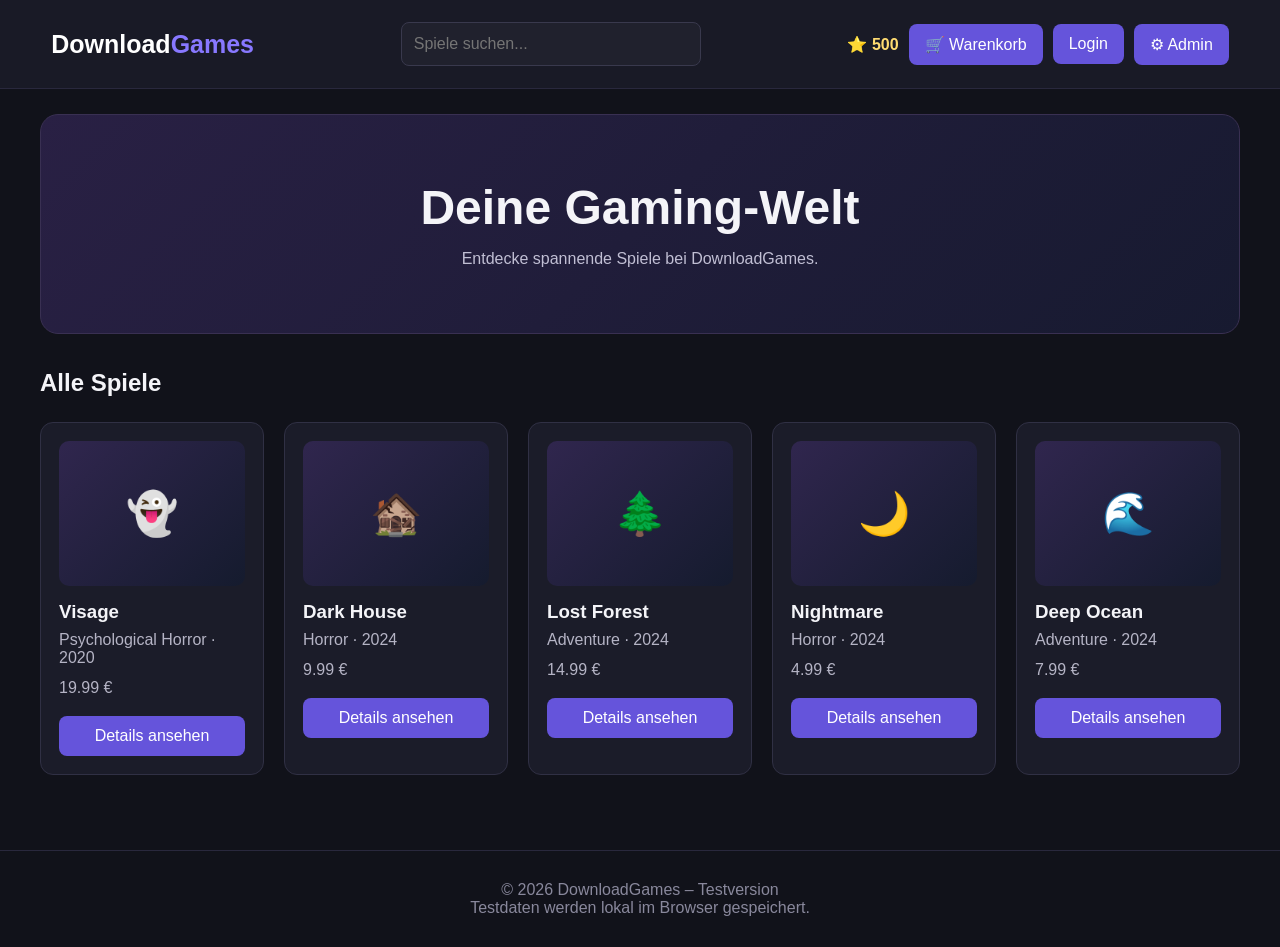
==== index.html @ 3735d97e "Add files via upload" ====
<!DOCTYPE html>
<html lang="de">
<head>
  <meta charset="UTF-8">
  <meta name="viewport" content="width=device-width, initial-scale=1.0">
  <title>DownloadGames</title>
  <link rel="stylesheet" href="style.css">
</head>
<body>

<header class="header">
  <a class="logo" href="#">Download<span>Games</span></a>

  <input id="searchInput" type="search" placeholder="Spiele suchen...">

  <div class="header-actions">
    <span class="points">⭐ <b id="points">0</b></span>
    <button onclick="toggleCart()">🛒 Warenkorb</button>
    <button id="loginButton" onclick="showAuthWindow()">Login</button>
    <button onclick="showAdminLogin()">⚙ Admin</button>
  </div>
</header>

<main>
  <section class="hero">
    <h1>Deine Gaming-Welt</h1>
    <p>Entdecke spannende Spiele bei DownloadGames.</p>
  </section>

  <section id="cartSection" class="panel hidden">
    <h2>Dein Warenkorb</h2>
    <div id="cartItems"></div>
    <p>Gesamt: <b id="cartTotal">0,00 €</b></p>
    <button onclick="clearCart()">Warenkorb leeren</button>
    <button onclick="toggleCart()">Schließen</button>
  </section>

  <h2 class="section-title">Alle Spiele</h2>
  <section id="gameGrid" class="game-grid"></section>
</main>

<div id="gameModal" class="modal hidden">
  <div class="modal-content">
    <button class="close" onclick="closeGame()">✕</button>

    <h2 id="detailTitle"></h2>
    <p id="detailDescription"></p>
    <p id="detailInfo"></p>
    <p id="detailPrice"></p>

    <div class="button-row">
      <button id="buyButton">Mit Punkten kaufen</button>
      <button id="cartButton">In den Warenkorb</button>
      <button id="downloadButton" class="hidden">Download</button>
    </div>

    <hr>

    <h3>Produktschlüssel einlösen</h3>
    <input id="redeemInput" placeholder="Produktschlüssel eingeben">
    <button onclick="redeemKey()">Einlösen</button>
    <p id="redeemMessage"></p>

    <hr>

    <h3>Kommentare</h3>
    <div id="comments"></div>
    <input id="commentInput" placeholder="Dein Kommentar">
    <button onclick="addComment()">Kommentieren</button>
  </div>
</div>

<div id="authModal" class="modal hidden">
  <div class="modal-content">
    <button class="close" onclick="hideAuthWindow()">✕</button>

    <h2>Anmelden / Registrieren</h2>

    <input id="authUsername" placeholder="Benutzername">
    <input id="authPassword" type="password" placeholder="Passwort">

    <button onclick="login()">Anmelden</button>
    <button onclick="register()">Registrieren</button>

    <p id="authMessage"></p>
  </div>
</div>

<div id="adminLoginModal" class="modal hidden">
  <div class="modal-content">
    <button class="close" onclick="closeAdminLogin()">✕</button>

    <h2>Admin-Anmeldung</h2>

    <input id="adminId" placeholder="Admin-ID">
    <input id="adminPassword" type="password" placeholder="Admin-Passwort">

    <button onclick="adminLogin()">Admin anmelden</button>
    <p id="adminLoginMessage"></p>
  </div>
</div>

<div id="adminDashboard" class="modal hidden">
  <div class="modal-content admin-content">
    <button class="close" onclick="adminLogout()">✕</button>

    <h2>⚙ Admin-Dashboard</h2>

    <h3>Spiel auswählen</h3>
    <select id="adminGameSelect"></select>

    <div class="button-row">
      <button onclick="generateKey()">Neuen Schlüssel erstellen</button>
      <button onclick="grantFreeGame()">Spiel kostenlos freischalten</button>
    </div>

    <div id="newKeyArea"></div>

    <hr>

    <h3>Produktschlüssel verwalten</h3>
    <div id="adminKeyList"></div>

    <hr>

    <h3>Spieleverwaltung</h3>
    <div id="adminGameList"></div>
  </div>
</div>

<footer>
  <p>© 2026 DownloadGames – Testversion</p>
  <p>Testdaten werden lokal im Browser gespeichert.</p>
</footer>

<script src="games.js" defer></script>
<script src="downloads.js" defer></script>
<script src="script.js" defer></script>
</body>
</html>
---- style.css ----
* {
  box-sizing: border-box;
  margin: 0;
  padding: 0;
}

body {
  background: #11121a;
  color: #f4f4f8;
  font-family: Arial, sans-serif;
}

button, input, select {
  font: inherit;
}

button {
  background: #6554db;
  color: white;
  border: none;
  padding: 11px 16px;
  border-radius: 8px;
  cursor: pointer;
  transition: 0.2s;
}

button:hover {
  background: #8878ff;
  transform: translateY(-1px);
}

input, select {
  background: #20212d;
  color: white;
  border: 1px solid #39394d;
  padding: 12px;
  border-radius: 8px;
  width: 100%;
  margin: 7px 0;
}

.header {
  min-height: 75px;
  padding: 15px 4%;
  background: #191a26;
  display: flex;
  align-items: center;
  justify-content: space-between;
  gap: 20px;
  flex-wrap: wrap;
  border-bottom: 1px solid #29283d;
}

.logo {
  color: white;
  text-decoration: none;
  font-size: 25px;
  font-weight: bold;
}

.logo span {
  color: #8878ff;
}

.header > input {
  max-width: 300px;
}

.header-actions,
.button-row {
  display: flex;
  align-items: center;
  gap: 10px;
  flex-wrap: wrap;
}

.points {
  color: #ffdc71;
  white-space: nowrap;
}

main {
  max-width: 1250px;
  margin: auto;
  padding: 25px;
}

.hero {
  padding: 65px 25px;
  text-align: center;
  background: linear-gradient(135deg, #292044, #171a30);
  border: 1px solid #393052;
  border-radius: 18px;
  margin-bottom: 35px;
}

.hero h1 {
  font-size: clamp(30px, 5vw, 48px);
  margin-bottom: 15px;
}

.hero p {
  color: #c1bfd4;
}

.section-title {
  margin: 25px 0;
}

.game-grid {
  display: grid;
  grid-template-columns: repeat(auto-fit, minmax(220px, 1fr));
  gap: 20px;
}

.game-card,
.panel {
  background: #1b1c29;
  border: 1px solid #303044;
  border-radius: 13px;
  padding: 18px;
}

.game-card {
  transition: 0.2s;
}

.game-card:hover {
  transform: translateY(-5px);
  border-color: #8878ff;
}

.game-cover {
  height: 145px;
  background: linear-gradient(135deg, #30264e, #151b2e);
  display: flex;
  align-items: center;
  justify-content: center;
  font-size: 42px;
  border-radius: 10px;
  margin-bottom: 15px;
}

.game-card h3 {
  margin-bottom: 8px;
}

.game-card p {
  color: #b5b4c5;
  margin-bottom: 12px;
}

.game-card button {
  width: 100%;
  margin-top: 7px;
}

.modal {
  position: fixed;
  inset: 0;
  z-index: 10;
  background: #000b;
  display: flex;
  justify-content: center;
  align-items: center;
  padding: 15px;
}

.modal-content {
  background: #191a27;
  border: 1px solid #45405f;
  border-radius: 14px;
  padding: 25px;
  width: 100%;
  max-width: 550px;
  max-height: 90vh;
  overflow-y: auto;
  position: relative;
}

.admin-content {
  max-width: 750px;
}

.modal-content h2,
.modal-content h3 {
  margin: 12px 0;
}

.modal-content p {
  margin: 10px 0;
  color: #d0cede;
}

.modal-content hr {
  border: 0;
  border-top: 1px solid #39394d;
  margin: 20px 0;
}

.close {
  float: right;
  padding: 7px 11px;
  background: #343447;
}

.hidden {
  display: none !important;
}

#adminKeyList > div,
#adminGameList > div,
#cartItems > div {
  background: #222331;
  border: 1px solid #39394d;
  padding: 12px;
  border-radius: 8px;
  margin: 8px 0;
  overflow-wrap: anywhere;
}

#adminKeyList button {
  margin-top: 8px;
}

.key-text {
  color: #a99cff;
  font-family: monospace;
  overflow-wrap: anywhere;
}

footer {
  text-align: center;
  padding: 30px;
  color: #89889c;
  border-top: 1px solid #29283d;
  margin-top: 50px;
}

@media (max-width: 700px) {
  .header {
    align-items: stretch;
  }

  .header > input {
    max-width: none;
  }

  .header-actions {
    justify-content: center;
  }

  .header-actions button {
    flex: 1;
  }

  main {
    padding: 15px;
  }

  .modal-content {
    padding: 18px;
  }
}
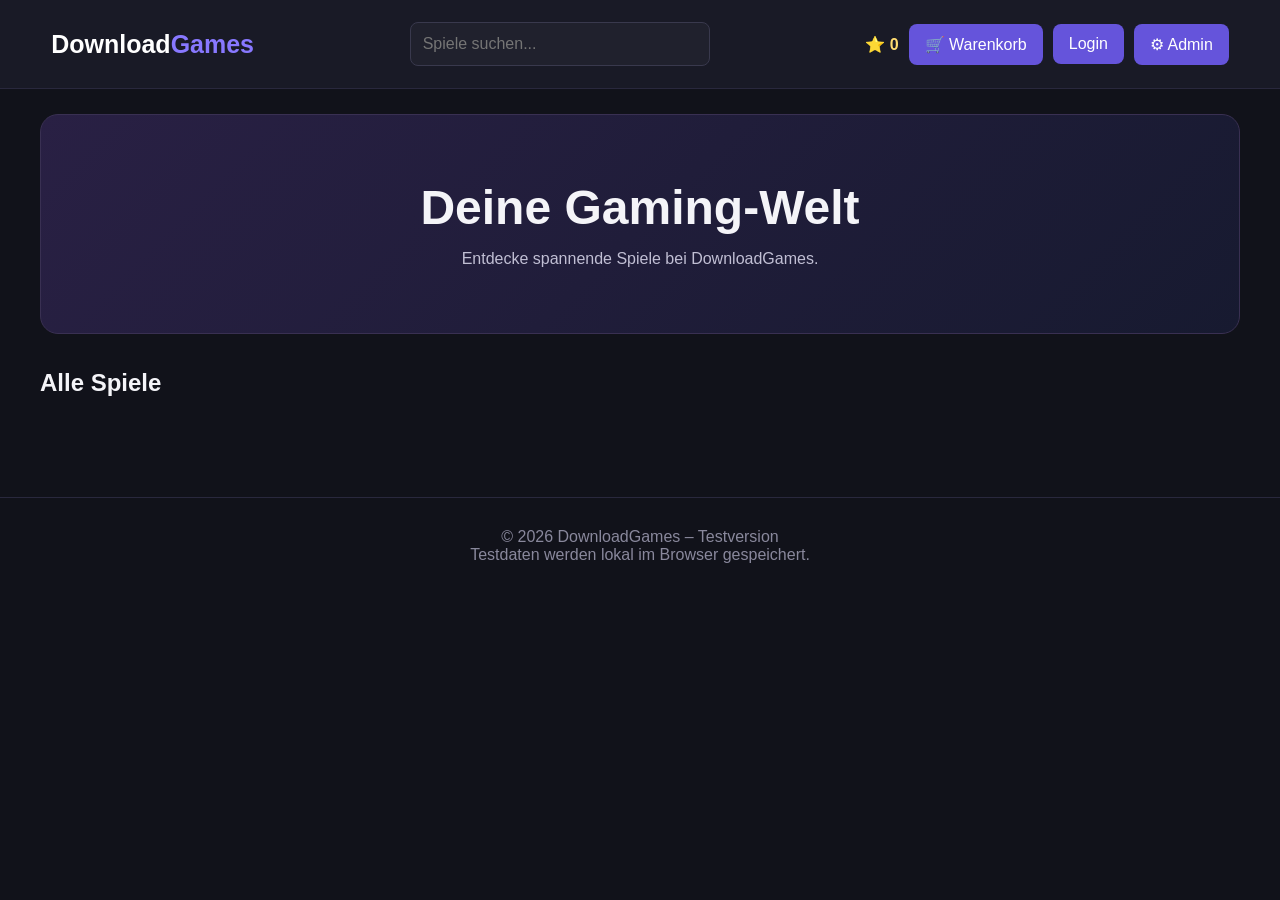
==== commit 3c495d56: "Add files via upload" ====
--- a/index.html
+++ b/index.html
@@ -134,7 +134,7 @@
   <p>Testdaten werden lokal im Browser gespeichert.</p>
 </footer>
 
-<script src="games.js" defer></script>
+<script src="Actiongames/games.js" defer></script>
 <script src="downloads.js" defer></script>
 <script src="script.js" defer></script>
 </body>
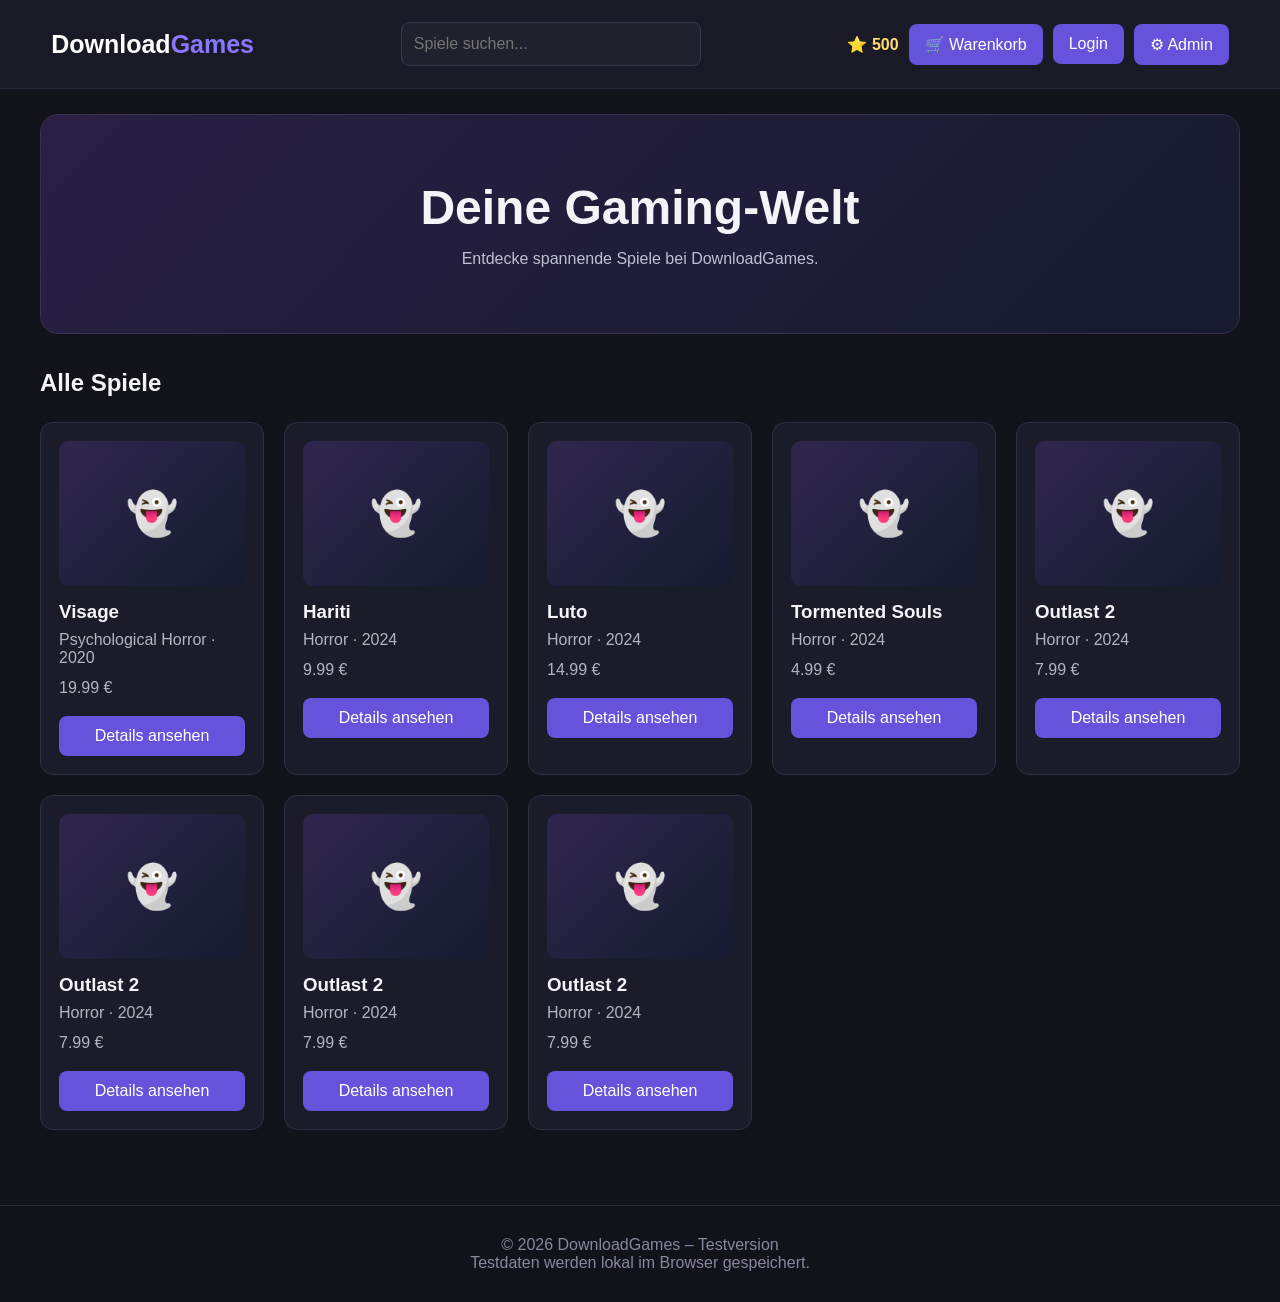
==== commit 4fc3641c: "Add files via upload" ====
--- a/index.html
+++ b/index.html
@@ -134,7 +134,7 @@
   <p>Testdaten werden lokal im Browser gespeichert.</p>
 </footer>
 
-<script src="Actiongames/games.js" defer></script>
+<script src="games.js" defer></script>
 <script src="downloads.js" defer></script>
 <script src="script.js" defer></script>
 </body>
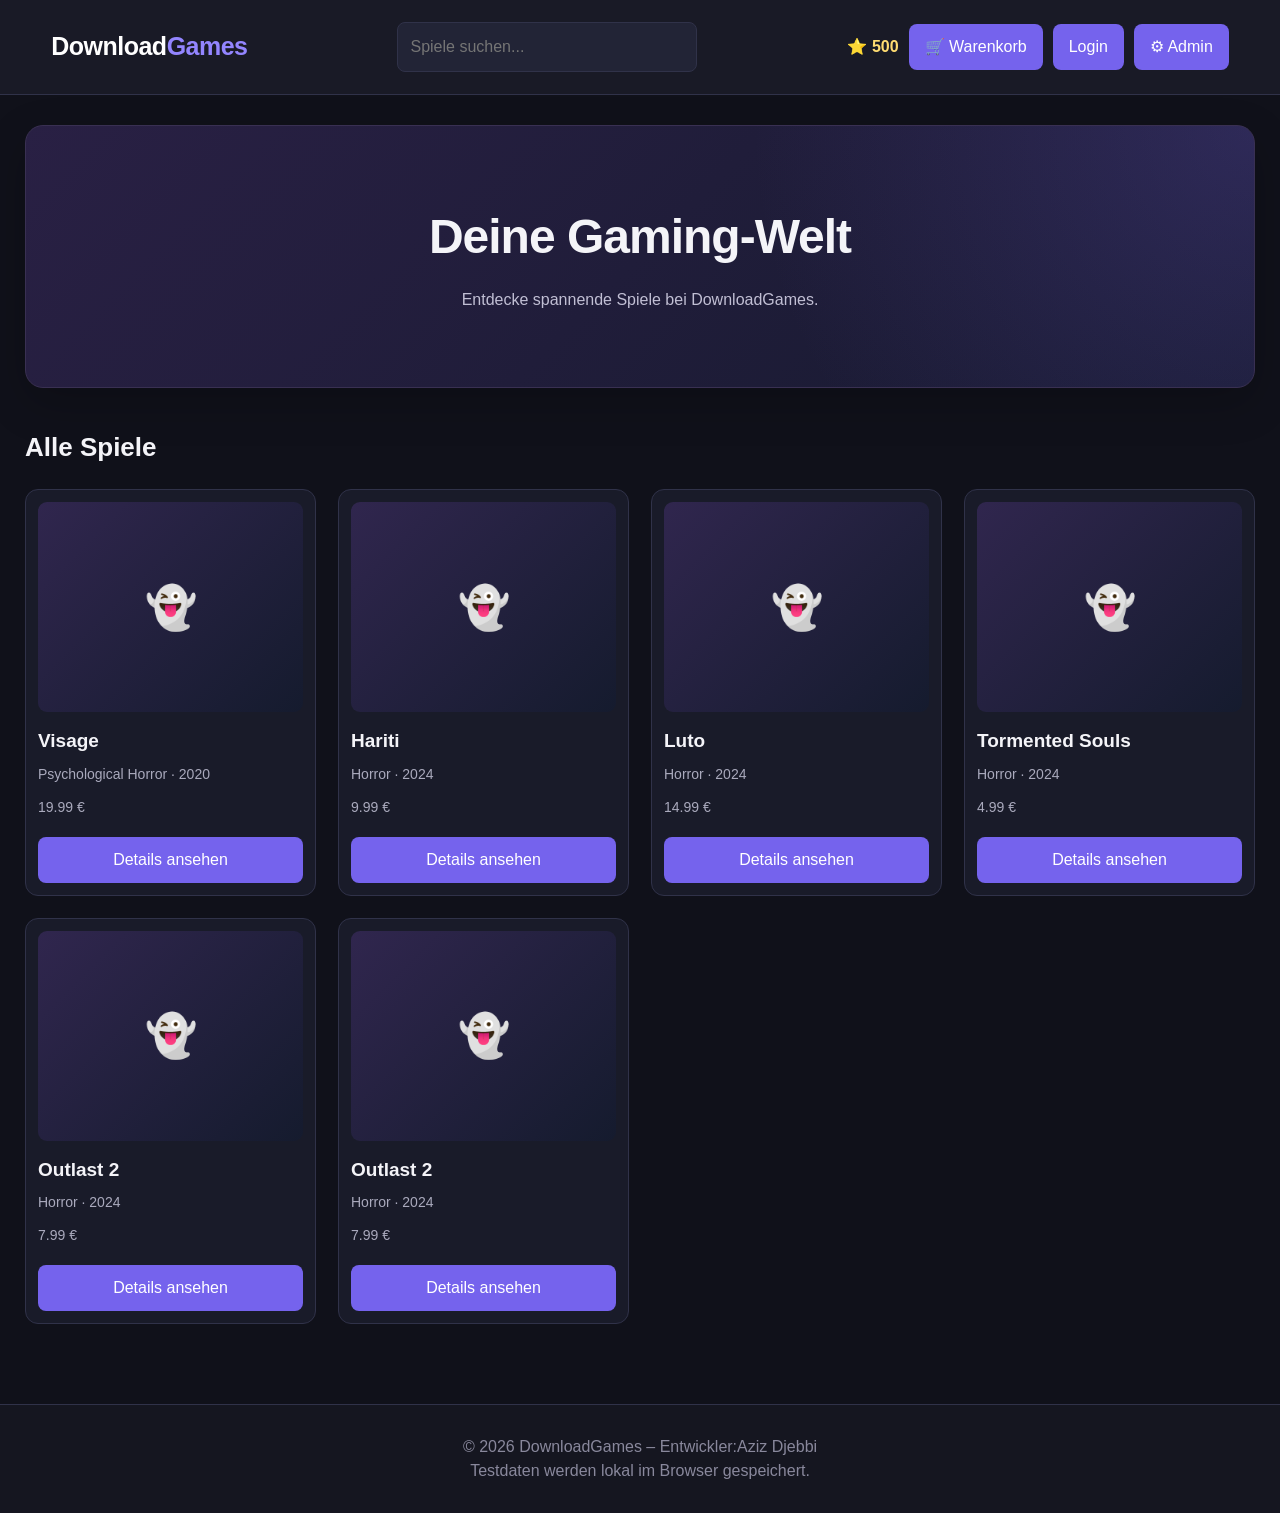
==== commit d2d640ac: "Add files via upload" ====
--- a/index.html
+++ b/index.html
@@ -130,7 +130,7 @@
 </div>
 
 <footer>
-  <p>© 2026 DownloadGames – Testversion</p>
+  <p>© 2026 DownloadGames – Entwickler:Aziz Djebbi</p>
   <p>Testdaten werden lokal im Browser gespeichert.</p>
 </footer>
 
--- a/style.css
+++ b/style.css
@@ -1,265 +1,488 @@
+
+/* =====================================
+   DOWNLOADGAMES – MAIN DESIGN
+===================================== */
 
 * {
-  box-sizing: border-box;
-  margin: 0;
-  padding: 0;
+    box-sizing: border-box;
+    margin: 0;
+    padding: 0;
+}
+
+:root {
+    --background: #10111a;
+    --surface: #191b29;
+    --surface-light: #222436;
+    --border: #303249;
+    --primary: #7563ed;
+    --primary-hover: #9385ff;
+    --text: #f4f4f8;
+    --muted: #aaaabd;
+    --gold: #ffdc71;
 }
 
 body {
-  background: #11121a;
-  color: #f4f4f8;
-  font-family: Arial, sans-serif;
-}
-
-button, input, select {
-  font: inherit;
+    background: var(--background);
+    color: var(--text);
+    font-family: Arial, sans-serif;
+    min-height: 100vh;
+    line-height: 1.5;
+}
+
+button,
+input,
+select,
+textarea {
+    font: inherit;
 }
 
 button {
-  background: #6554db;
-  color: white;
-  border: none;
-  padding: 11px 16px;
-  border-radius: 8px;
-  cursor: pointer;
-  transition: 0.2s;
+    background: var(--primary);
+    color: white;
+    border: none;
+    padding: 11px 16px;
+    border-radius: 8px;
+    cursor: pointer;
+    transition: background 0.2s, transform 0.2s;
 }
 
 button:hover {
-  background: #8878ff;
-  transform: translateY(-1px);
-}
-
-input, select {
-  background: #20212d;
-  color: white;
-  border: 1px solid #39394d;
-  padding: 12px;
-  border-radius: 8px;
-  width: 100%;
-  margin: 7px 0;
-}
+    background: var(--primary-hover);
+    transform: translateY(-2px);
+}
+
+button:active {
+    transform: scale(0.98);
+}
+
+input,
+select,
+textarea {
+    background: var(--surface-light);
+    color: white;
+    border: 1px solid var(--border);
+    padding: 12px;
+    border-radius: 8px;
+    width: 100%;
+    margin: 7px 0;
+    outline: none;
+}
+
+input:focus,
+select:focus,
+textarea:focus {
+    border-color: var(--primary);
+    box-shadow: 0 0 0 2px #7563ed33;
+}
+
+textarea {
+    resize: vertical;
+    min-height: 90px;
+}
+
+/* =====================================
+   HEADER
+===================================== */
 
 .header {
-  min-height: 75px;
-  padding: 15px 4%;
-  background: #191a26;
-  display: flex;
-  align-items: center;
-  justify-content: space-between;
-  gap: 20px;
-  flex-wrap: wrap;
-  border-bottom: 1px solid #29283d;
+    min-height: 75px;
+    padding: 15px 4%;
+    background: #191a26;
+    display: flex;
+    align-items: center;
+    justify-content: space-between;
+    gap: 20px;
+    flex-wrap: wrap;
+    border-bottom: 1px solid var(--border);
+    position: sticky;
+    top: 0;
+    z-index: 5;
+    backdrop-filter: blur(12px);
 }
 
 .logo {
-  color: white;
-  text-decoration: none;
-  font-size: 25px;
-  font-weight: bold;
+    color: white;
+    text-decoration: none;
+    font-size: 25px;
+    font-weight: bold;
+    letter-spacing: -0.5px;
 }
 
 .logo span {
-  color: #8878ff;
+    color: var(--primary-hover);
 }
 
 .header > input {
-  max-width: 300px;
+    max-width: 300px;
 }
 
 .header-actions,
 .button-row {
-  display: flex;
-  align-items: center;
-  gap: 10px;
-  flex-wrap: wrap;
+    display: flex;
+    align-items: center;
+    gap: 10px;
+    flex-wrap: wrap;
 }
 
 .points {
-  color: #ffdc71;
-  white-space: nowrap;
-}
+    color: var(--gold);
+    white-space: nowrap;
+    font-weight: bold;
+}
+
+/* =====================================
+   MAIN CONTENT
+===================================== */
 
 main {
-  max-width: 1250px;
-  margin: auto;
-  padding: 25px;
+    max-width: 1350px;
+    margin: auto;
+    padding: 30px 25px;
 }
 
 .hero {
-  padding: 65px 25px;
-  text-align: center;
-  background: linear-gradient(135deg, #292044, #171a30);
-  border: 1px solid #393052;
-  border-radius: 18px;
-  margin-bottom: 35px;
+    padding: 75px 25px;
+    text-align: center;
+    background:
+        radial-gradient(circle at top right, #6652bd44, transparent 40%),
+        linear-gradient(135deg, #292044, #171a30);
+    border: 1px solid #393052;
+    border-radius: 18px;
+    margin-bottom: 40px;
+    box-shadow: 0 15px 45px #0003;
 }
 
 .hero h1 {
-  font-size: clamp(30px, 5vw, 48px);
-  margin-bottom: 15px;
+    font-size: clamp(30px, 5vw, 48px);
+    margin-bottom: 15px;
+    letter-spacing: -1px;
 }
 
 .hero p {
-  color: #c1bfd4;
+    color: #c1bfd4;
+    max-width: 650px;
+    margin: auto;
 }
 
 .section-title {
-  margin: 25px 0;
-}
+    margin: 30px 0 22px;
+    font-size: 26px;
+}
+
+/* =====================================
+   GAME GRID
+===================================== */
 
 .game-grid {
-  display: grid;
-  grid-template-columns: repeat(auto-fit, minmax(220px, 1fr));
-  gap: 20px;
+    display: grid;
+    grid-template-columns: repeat(auto-fit, minmax(230px, 1fr));
+    gap: 22px;
+    align-items: stretch;
 }
 
 .game-card,
 .panel {
-  background: #1b1c29;
-  border: 1px solid #303044;
-  border-radius: 13px;
-  padding: 18px;
+    background: var(--surface);
+    border: 1px solid var(--border);
+    border-radius: 13px;
 }
 
 .game-card {
-  transition: 0.2s;
+    padding: 12px;
+    overflow: hidden;
+    transition: transform 0.25s, border-color 0.25s, box-shadow 0.25s;
 }
 
 .game-card:hover {
-  transform: translateY(-5px);
-  border-color: #8878ff;
-}
+    transform: translateY(-6px);
+    border-color: var(--primary-hover);
+    box-shadow: 0 12px 30px #0005;
+}
+
+/* =====================================
+   GAME COVER IMAGES
+===================================== */
 
 .game-cover {
-  height: 145px;
-  background: linear-gradient(135deg, #30264e, #151b2e);
-  display: flex;
-  align-items: center;
-  justify-content: center;
-  font-size: 42px;
-  border-radius: 10px;
-  margin-bottom: 15px;
-}
+    width: 100%;
+    height: 210px;
+    overflow: hidden;
+    display: flex;
+    align-items: center;
+    justify-content: center;
+    background: linear-gradient(135deg, #30264e, #151b2e);
+    font-size: 42px;
+    border-radius: 9px;
+    margin-bottom: 15px;
+}
+
+.game-cover img {
+    width: 100%;
+    height: 100%;
+    object-fit: cover;
+    display: block;
+    transition: transform 0.4s ease;
+}
+
+.game-card:hover .game-cover img {
+    transform: scale(1.06);
+}
+
+/* =====================================
+   GAME CARD CONTENT
+===================================== */
 
 .game-card h3 {
-  margin-bottom: 8px;
+    margin: 5px 0 8px;
+    font-size: 19px;
 }
 
 .game-card p {
-  color: #b5b4c5;
-  margin-bottom: 12px;
+    color: var(--muted);
+    margin-bottom: 12px;
+    font-size: 14px;
 }
 
 .game-card button {
-  width: 100%;
-  margin-top: 7px;
-}
+    width: 100%;
+    margin-top: 7px;
+}
+
+/* =====================================
+   PANELS
+===================================== */
+
+.panel {
+    padding: 20px;
+    margin: 20px 0;
+}
+
+.panel h2,
+.panel h3 {
+    margin-bottom: 12px;
+}
+
+/* =====================================
+   MODALS
+===================================== */
 
 .modal {
-  position: fixed;
-  inset: 0;
-  z-index: 10;
-  background: #000b;
-  display: flex;
-  justify-content: center;
-  align-items: center;
-  padding: 15px;
+    position: fixed;
+    inset: 0;
+    z-index: 10;
+    background: #000c;
+    display: flex;
+    justify-content: center;
+    align-items: center;
+    padding: 15px;
+    backdrop-filter: blur(5px);
 }
 
 .modal-content {
-  background: #191a27;
-  border: 1px solid #45405f;
-  border-radius: 14px;
-  padding: 25px;
-  width: 100%;
-  max-width: 550px;
-  max-height: 90vh;
-  overflow-y: auto;
-  position: relative;
+    background: #191a27;
+    border: 1px solid #45405f;
+    border-radius: 16px;
+    padding: 25px;
+    width: 100%;
+    max-width: 550px;
+    max-height: 90vh;
+    overflow-y: auto;
+    position: relative;
+    box-shadow: 0 20px 70px #0008;
+    animation: modalOpen 0.2s ease;
+}
+
+@keyframes modalOpen {
+    from {
+        opacity: 0;
+        transform: translateY(15px);
+    }
+
+    to {
+        opacity: 1;
+        transform: translateY(0);
+    }
 }
 
 .admin-content {
-  max-width: 750px;
+    max-width: 750px;
 }
 
 .modal-content h2,
 .modal-content h3 {
-  margin: 12px 0;
+    margin: 12px 0;
 }
 
 .modal-content p {
-  margin: 10px 0;
-  color: #d0cede;
+    margin: 10px 0;
+    color: #d0cede;
 }
 
 .modal-content hr {
-  border: 0;
-  border-top: 1px solid #39394d;
-  margin: 20px 0;
+    border: 0;
+    border-top: 1px solid var(--border);
+    margin: 20px 0;
 }
 
 .close {
-  float: right;
-  padding: 7px 11px;
-  background: #343447;
-}
+    float: right;
+    padding: 7px 11px;
+    background: #343447;
+}
+
+.close:hover {
+    background: #55556e;
+}
+
+/* =====================================
+   HIDDEN ELEMENTS
+===================================== */
 
 .hidden {
-  display: none !important;
-}
+    display: none !important;
+}
+
+/* =====================================
+   CART AND ADMIN LISTS
+===================================== */
 
 #adminKeyList > div,
 #adminGameList > div,
 #cartItems > div {
-  background: #222331;
-  border: 1px solid #39394d;
-  padding: 12px;
-  border-radius: 8px;
-  margin: 8px 0;
-  overflow-wrap: anywhere;
+    background: var(--surface-light);
+    border: 1px solid #39394d;
+    padding: 13px;
+    border-radius: 9px;
+    margin: 9px 0;
+    overflow-wrap: anywhere;
+    transition: border-color 0.2s;
+}
+
+#adminKeyList > div:hover,
+#adminGameList > div:hover,
+#cartItems > div:hover {
+    border-color: var(--primary);
 }
 
 #adminKeyList button {
-  margin-top: 8px;
+    margin-top: 8px;
 }
 
 .key-text {
-  color: #a99cff;
-  font-family: monospace;
-  overflow-wrap: anywhere;
-}
+    color: #a99cff;
+    font-family: monospace;
+    overflow-wrap: anywhere;
+}
+
+/* =====================================
+   COMMENTS
+===================================== */
+
+#comments {
+    margin: 15px 0;
+}
+
+#comments p {
+    background: var(--surface-light);
+    padding: 12px;
+    border-radius: 8px;
+    border-left: 3px solid var(--primary);
+    margin: 8px 0;
+    overflow-wrap: anywhere;
+}
+
+/* =====================================
+   FOOTER
+===================================== */
 
 footer {
-  text-align: center;
-  padding: 30px;
-  color: #89889c;
-  border-top: 1px solid #29283d;
-  margin-top: 50px;
-}
+    text-align: center;
+    padding: 30px;
+    color: #89889c;
+    border-top: 1px solid var(--border);
+    margin-top: 50px;
+    background: #151620;
+}
+
+/* =====================================
+   SCROLLBAR
+===================================== */
+
+::-webkit-scrollbar {
+    width: 9px;
+}
+
+::-webkit-scrollbar-track {
+    background: var(--background);
+}
+
+::-webkit-scrollbar-thumb {
+    background: #44445c;
+    border-radius: 10px;
+}
+
+::-webkit-scrollbar-thumb:hover {
+    background: var(--primary);
+}
+
+/* =====================================
+   RESPONSIVE DESIGN
+===================================== */
 
 @media (max-width: 700px) {
-  .header {
-    align-items: stretch;
-  }
-
-  .header > input {
-    max-width: none;
-  }
-
-  .header-actions {
-    justify-content: center;
-  }
-
-  .header-actions button {
-    flex: 1;
-  }
-
-  main {
-    padding: 15px;
-  }
-
-  .modal-content {
-    padding: 18px;
-  }
-}
+    .header {
+        align-items: stretch;
+        position: relative;
+    }
+
+    .header > input {
+        max-width: none;
+    }
+
+    .header-actions {
+        justify-content: center;
+    }
+
+    .header-actions button {
+        flex: 1;
+    }
+
+    main {
+        padding: 15px;
+    }
+
+    .hero {
+        padding: 45px 18px;
+    }
+
+    .game-grid {
+        grid-template-columns: repeat(auto-fit, minmax(150px, 1fr));
+        gap: 12px;
+    }
+
+    .game-cover {
+        height: 160px;
+    }
+
+    .game-card {
+        padding: 9px;
+    }
+
+    .game-card h3 {
+        font-size: 16px;
+    }
+
+    .modal-content {
+        padding: 18px;
+    }
+}
+
+@media (max-width: 380px) {
+    .game-grid {
+        grid-template-columns: 1fr;
+    }
+
+    .game-cover {
+        height: 200px;
+    }
+}
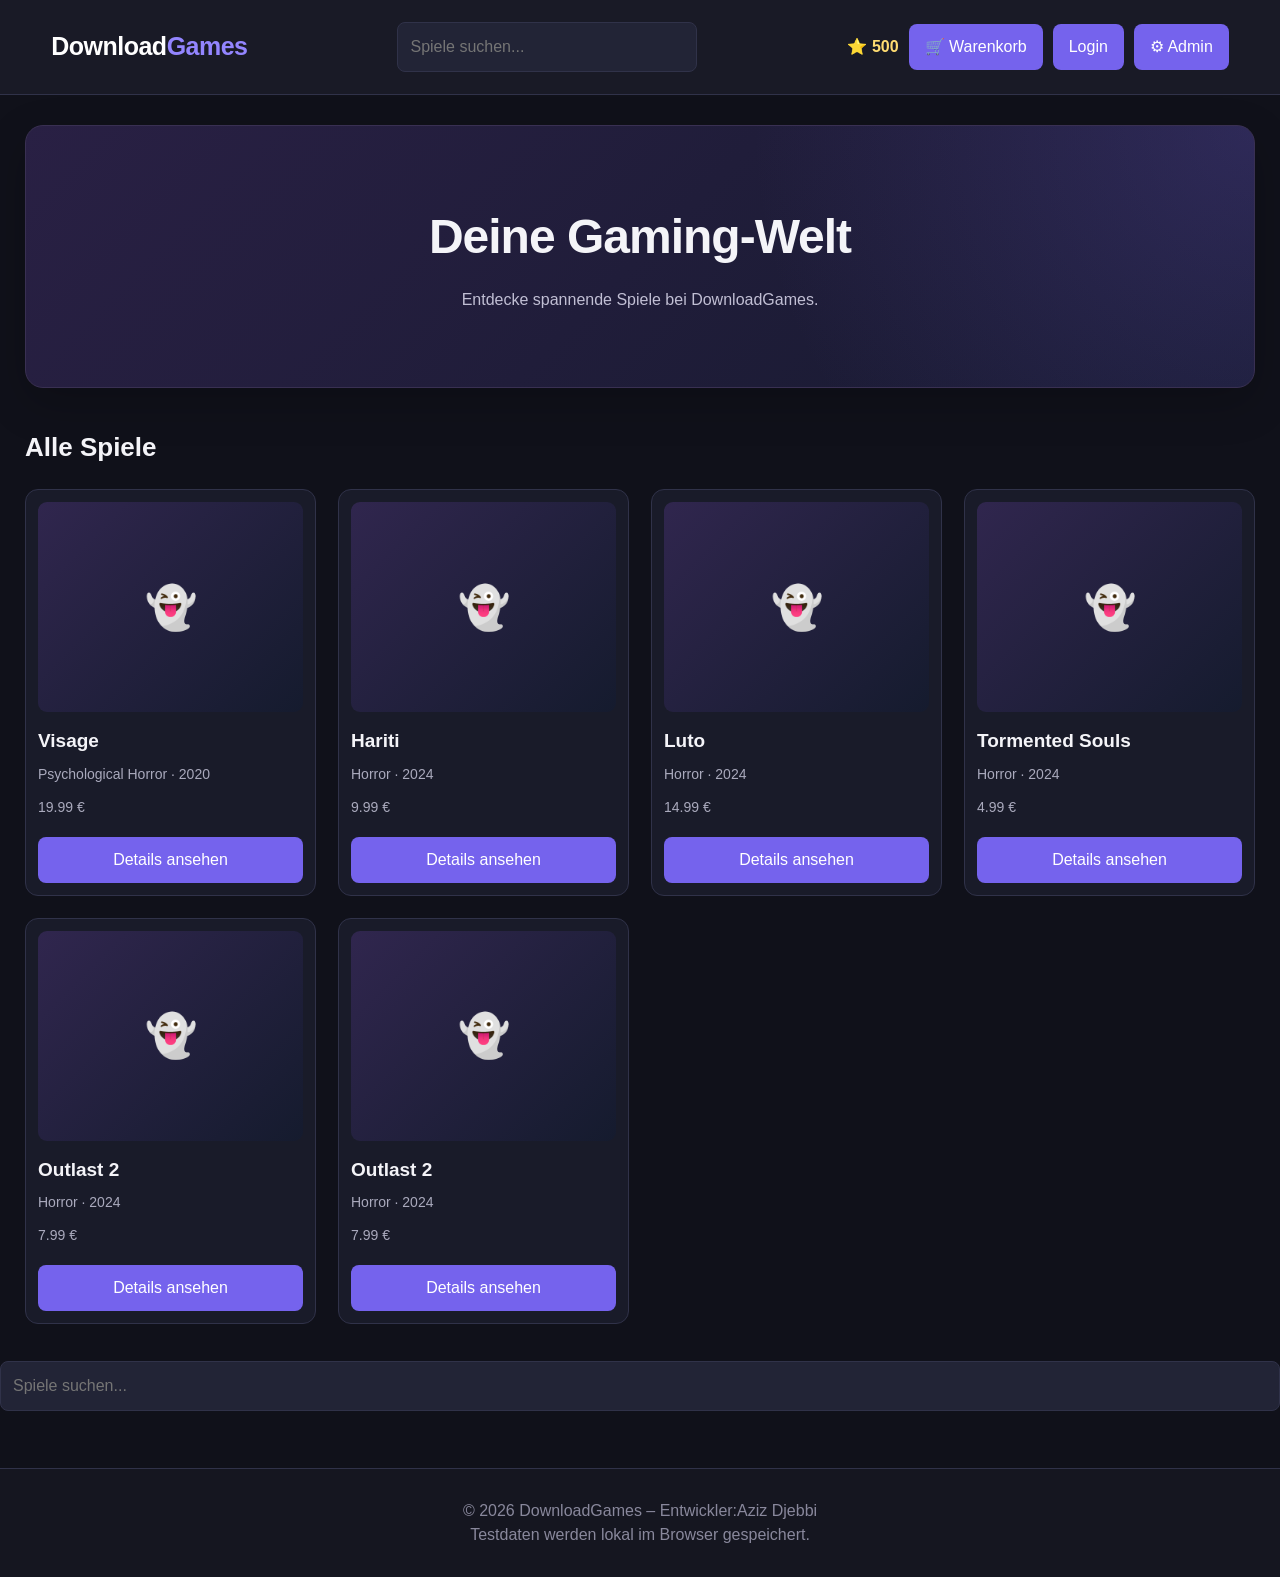
==== commit bd626a6c: "Add files via upload" ====
--- a/index.html
+++ b/index.html
@@ -128,7 +128,11 @@
     <div id="adminGameList"></div>
   </div>
 </div>
-
+<input
+    type="search"
+    id="searchInput"
+    placeholder="Spiele suchen..."
+>
 <footer>
   <p>© 2026 DownloadGames – Entwickler:Aziz Djebbi</p>
   <p>Testdaten werden lokal im Browser gespeichert.</p>
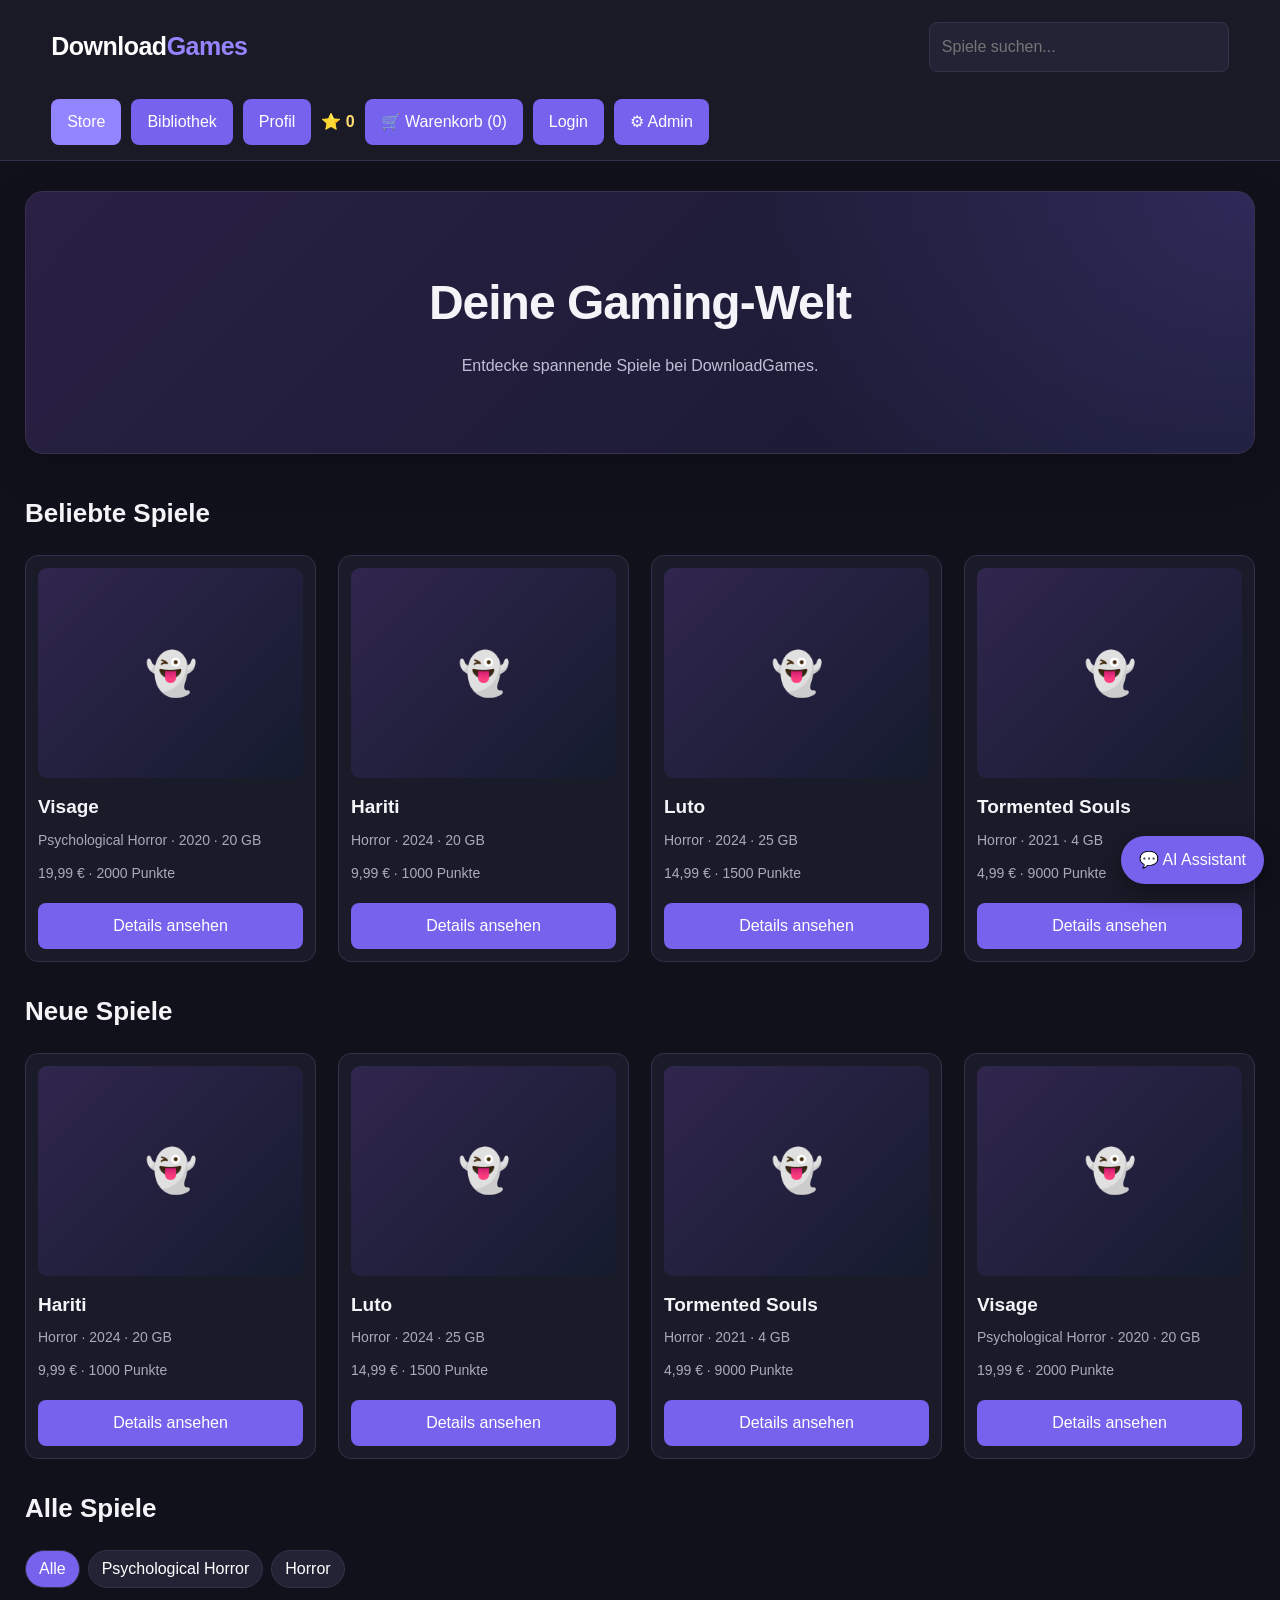
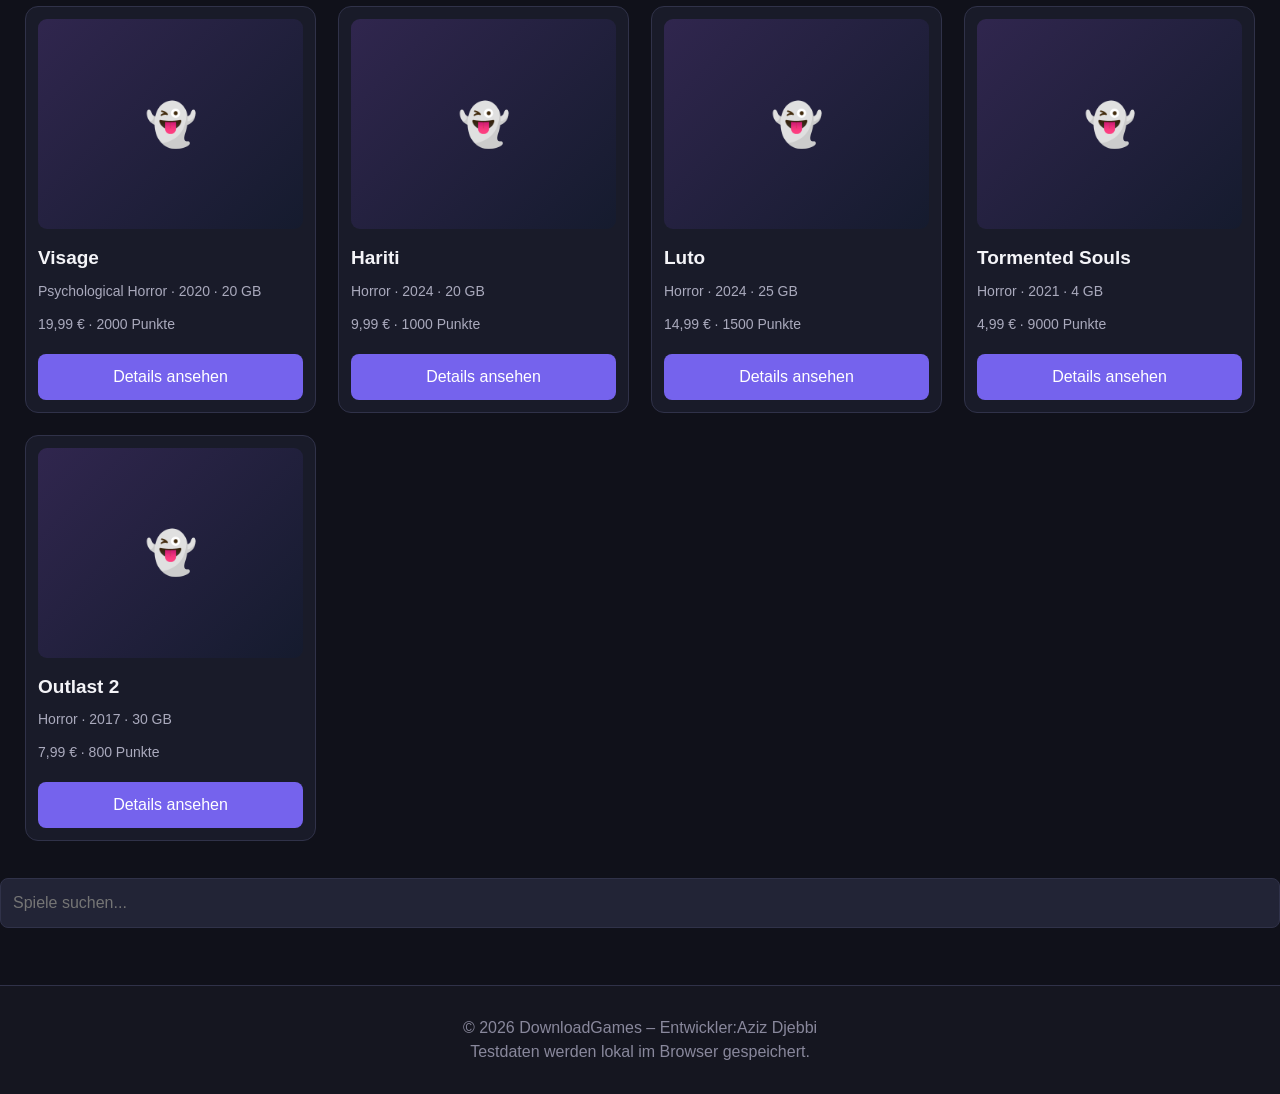
==== commit d8f40b8e: "Add files via upload" ====
--- a/index.html
+++ b/index.html
@@ -6,6 +6,7 @@
   <meta name="viewport" content="width=device-width, initial-scale=1.0">
   <title>DownloadGames</title>
   <link rel="stylesheet" href="style.css">
+  <link rel="stylesheet" href="chat.css">
 </head>
 <body>
 
@@ -137,9 +138,9 @@
   <p>© 2026 DownloadGames – Entwickler:Aziz Djebbi</p>
   <p>Testdaten werden lokal im Browser gespeichert.</p>
 </footer>
-
-<script src="games.js" defer></script>
-<script src="downloads.js" defer></script>
-<script src="script.js" defer></script>
+    <script src="games.js" defer></script>
+    <script src="downloads.js" defer></script>
+    <script src="script.js" defer></script>
+    <script src="chat.js" defer></script>
 </body>
 </html>
--- a/chat.css
+++ b/chat.css
@@ -0,0 +1,233 @@
+
+/* DOWNLOADGAMES AI CHAT */
+
+#dg-chat-widget {
+    position: fixed !important;
+    right: 25px !important;
+    bottom: 25px !important;
+    z-index: 2147483647 !important;
+    font-family: Arial, sans-serif;
+}
+
+/* Öffnen-Button */
+
+#dg-chat-toggle {
+    display: flex;
+    align-items: center;
+    gap: 10px;
+    padding: 15px 23px;
+    border: 1px solid #a855f7;
+    border-radius: 35px;
+    background: linear-gradient(135deg, #9333ea, #6d28d9);
+    color: white;
+    font-size: 15px;
+    font-weight: bold;
+    cursor: pointer;
+    box-shadow: 0 5px 25px #0009;
+    transition: 0.2s;
+}
+
+#dg-chat-toggle:hover {
+    transform: translateY(-3px);
+    box-shadow: 0 8px 30px #9333ea66;
+}
+
+/* Chatfenster */
+
+#dg-chat-window {
+    width: 350px;
+    height: 490px;
+    max-height: calc(100vh - 100px);
+    margin-bottom: 13px;
+    display: flex;
+    flex-direction: column;
+    overflow: hidden;
+    background: #171321;
+    color: #ffffff;
+    border: 1px solid #7042a5;
+    border-radius: 17px;
+    box-shadow: 0 10px 40px #000b;
+}
+
+#dg-chat-window.dg-chat-hidden {
+    display: none !important;
+}
+
+/* Kopfzeile */
+
+.dg-chat-header {
+    min-height: 65px;
+    padding: 12px 15px;
+    display: flex;
+    align-items: center;
+    justify-content: space-between;
+    background: linear-gradient(135deg, #392052, #241633);
+    border-bottom: 1px solid #51316f;
+}
+
+.dg-chat-title {
+    display: flex;
+    align-items: center;
+    gap: 11px;
+}
+
+.dg-chat-title strong {
+    display: block;
+    font-size: 15px;
+}
+
+.dg-chat-title small {
+    display: block;
+    color: #c5a9e4;
+    margin-top: 4px;
+    font-size: 11px;
+}
+
+.dg-chat-avatar {
+    width: 38px;
+    height: 38px;
+    display: flex;
+    align-items: center;
+    justify-content: center;
+    background: #7440a8;
+    border-radius: 50%;
+    font-size: 21px;
+}
+
+#dg-chat-close {
+    border: none;
+    background: transparent;
+    color: white;
+    font-size: 27px;
+    cursor: pointer;
+}
+
+/* Nachrichten */
+
+#dg-chat-messages {
+    flex: 1;
+    min-height: 0;
+    padding: 14px;
+    overflow-y: auto;
+    display: flex;
+    flex-direction: column;
+    gap: 11px;
+}
+
+.dg-chat-bot,
+.dg-chat-user {
+    max-width: 85%;
+    padding: 11px 13px;
+    border-radius: 13px;
+    font-size: 13px;
+    line-height: 1.5;
+    overflow-wrap: anywhere;
+}
+
+.dg-chat-bot {
+    align-self: flex-start;
+    background: #302441;
+    color: #f3eaff;
+    border-bottom-left-radius: 4px;
+}
+
+.dg-chat-user {
+    align-self: flex-end;
+    background: #7939c5;
+    color: white;
+    border-bottom-right-radius: 4px;
+}
+
+/* Fragen */
+
+.dg-chat-question-title {
+    padding: 9px 13px 5px;
+    color: #c7a8e9;
+    font-size: 11px;
+    font-weight: bold;
+    text-transform: uppercase;
+}
+
+#dg-chat-questions {
+    max-height: 125px;
+    padding: 5px 12px 10px;
+    display: flex;
+    flex-wrap: wrap;
+    gap: 7px;
+    overflow-y: auto;
+}
+
+.dg-chat-question {
+    background: #282036;
+    border: 1px solid #7042a5;
+    border-radius: 20px;
+    padding: 7px 10px;
+    color: white;
+    font-size: 11px;
+    cursor: pointer;
+    transition: 0.2s;
+}
+
+.dg-chat-question:hover {
+    background: #7040a5;
+    border-color: #b77aff;
+}
+
+/* Eingabe */
+
+#dg-chat-form {
+    display: flex;
+    align-items: center;
+    gap: 8px;
+    padding: 12px;
+    border-top: 1px solid #392b4b;
+}
+
+#dg-chat-input {
+    flex: 1;
+    min-width: 0;
+    padding: 11px;
+    border-radius: 9px;
+    border: 1px solid #55416e;
+    background: #251d31;
+    color: white;
+    font-size: 13px;
+    outline: none;
+}
+
+#dg-chat-input:focus {
+    border-color: #a855f7;
+}
+
+#dg-chat-form button {
+    width: 40px;
+    height: 40px;
+    border: none;
+    border-radius: 9px;
+    background: #873cdb;
+    color: white;
+    font-size: 19px;
+    cursor: pointer;
+}
+
+.dg-chat-footer {
+    padding: 7px;
+    text-align: center;
+    color: #9d8bad;
+    font-size: 10px;
+    background: #211a2b;
+}
+
+/* Smartphone */
+
+@media (max-width: 480px) {
+    #dg-chat-widget {
+        right: 12px !important;
+        bottom: 12px !important;
+    }
+
+    #dg-chat-window {
+        width: calc(100vw - 24px);
+        height: min(490px, 75vh);
+    }
+}
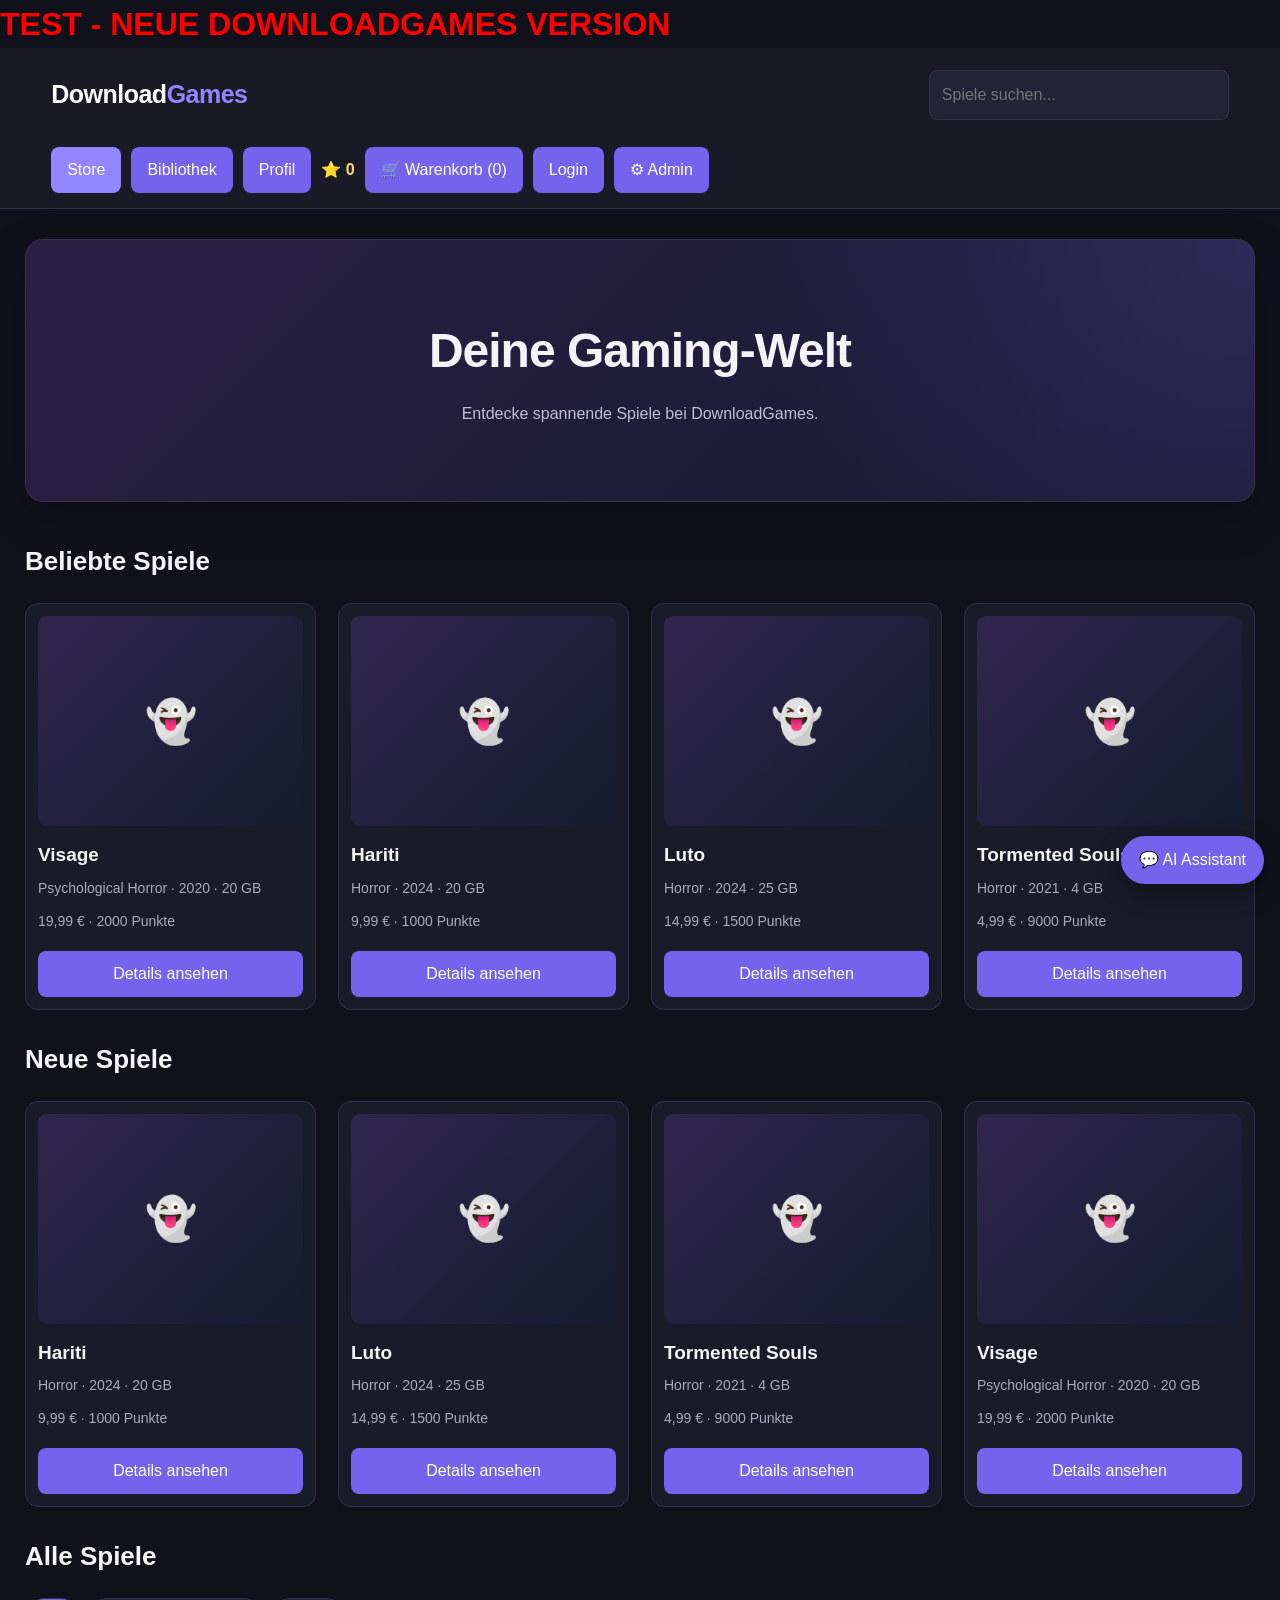
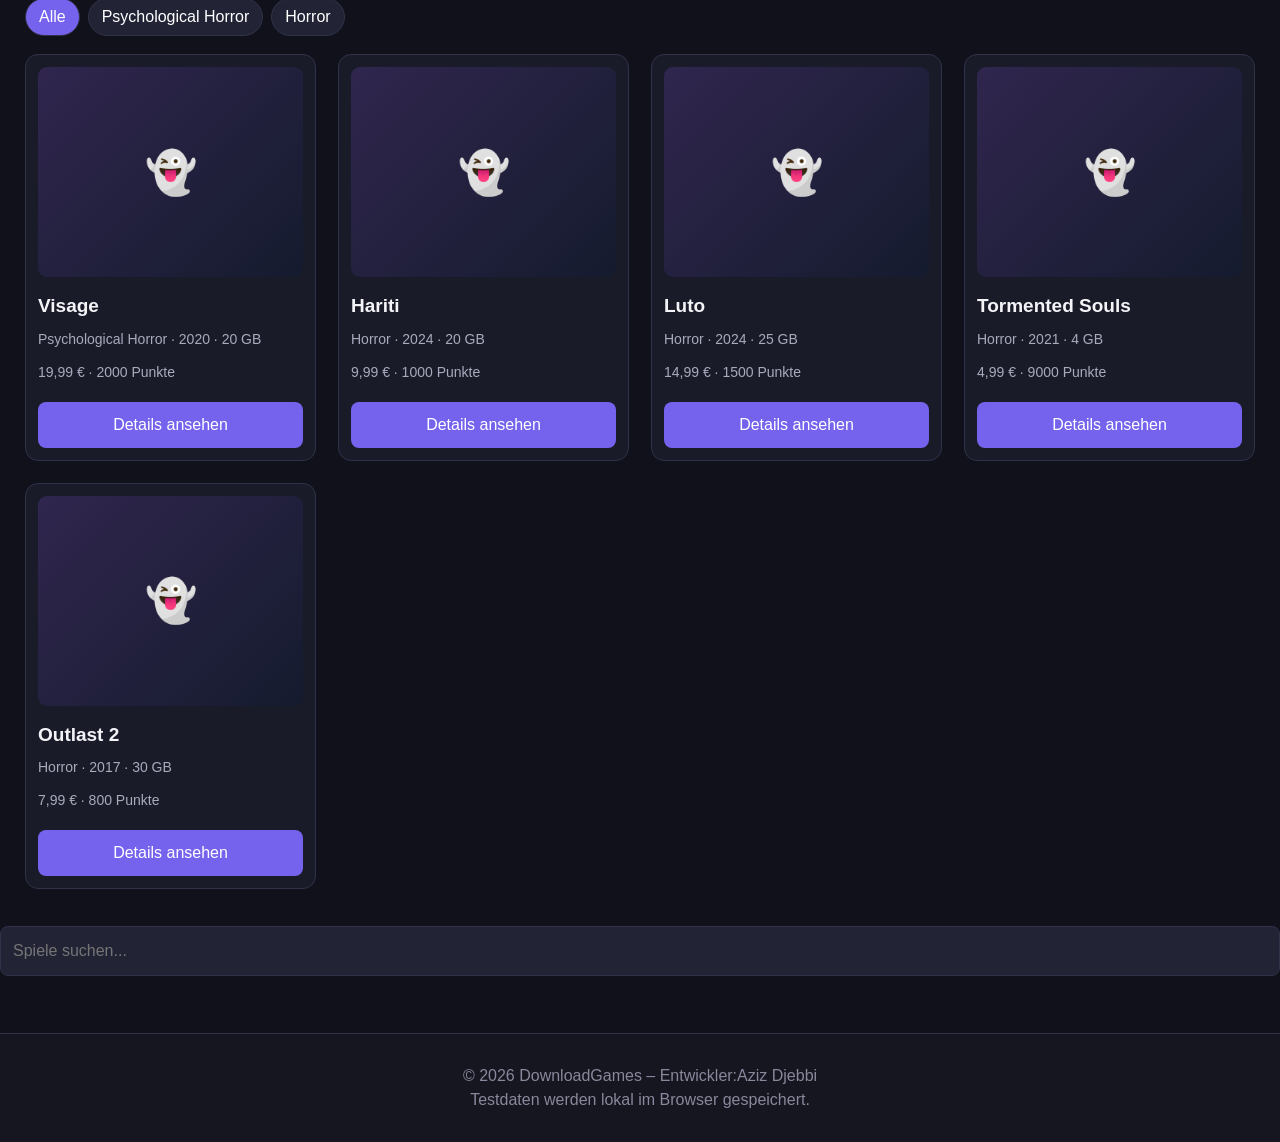
==== commit 18f95b1a: "Add files via upload" ====
--- a/index.html
+++ b/index.html
@@ -9,7 +9,7 @@
   <link rel="stylesheet" href="chat.css">
 </head>
 <body>
-
+<h1 style="color:red">TEST - NEUE DOWNLOADGAMES VERSION</h1>
 <header class="header">
   <a class="logo" href="#">Download<span>Games</span></a>
 
@@ -142,5 +142,7 @@
     <script src="downloads.js" defer></script>
     <script src="script.js" defer></script>
     <script src="chat.js" defer></script>
+    <script src="ai-memory.js"></script>
+<script src="chat.js"></script>
 </body>
 </html>
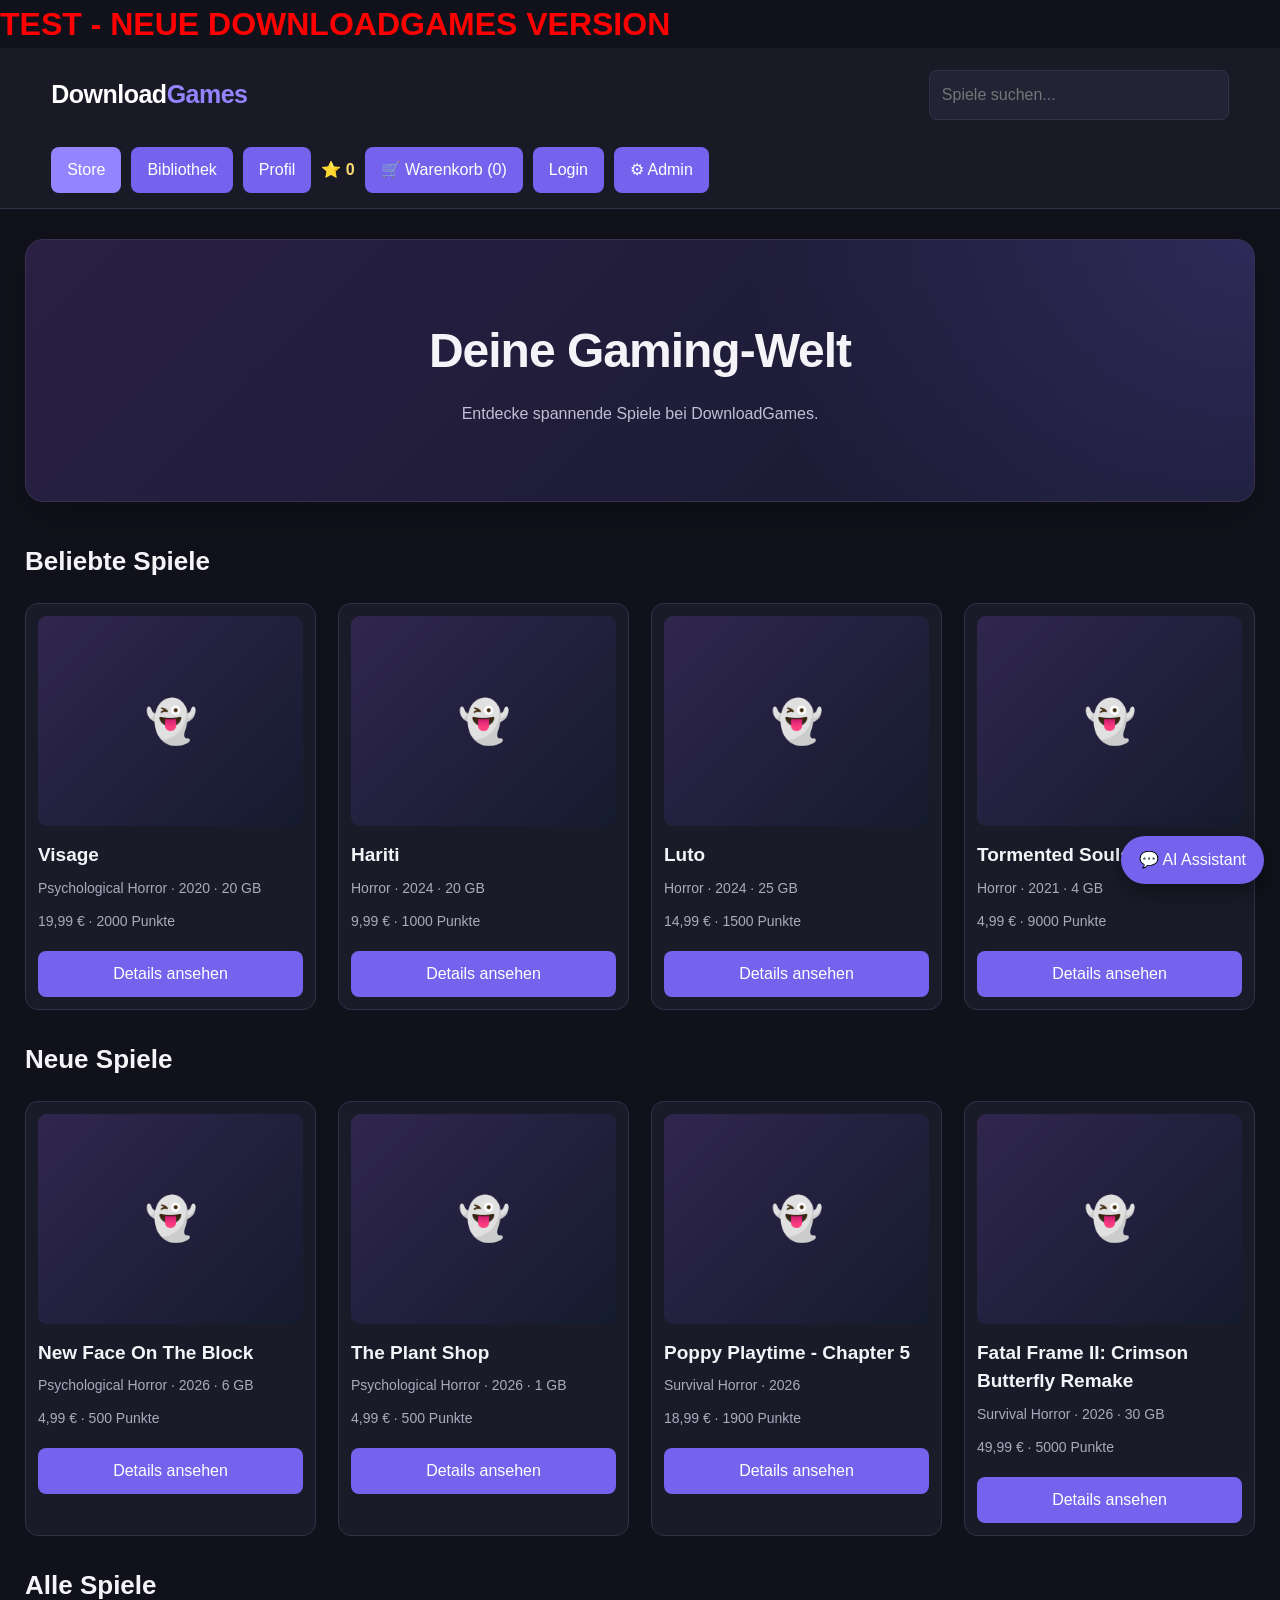
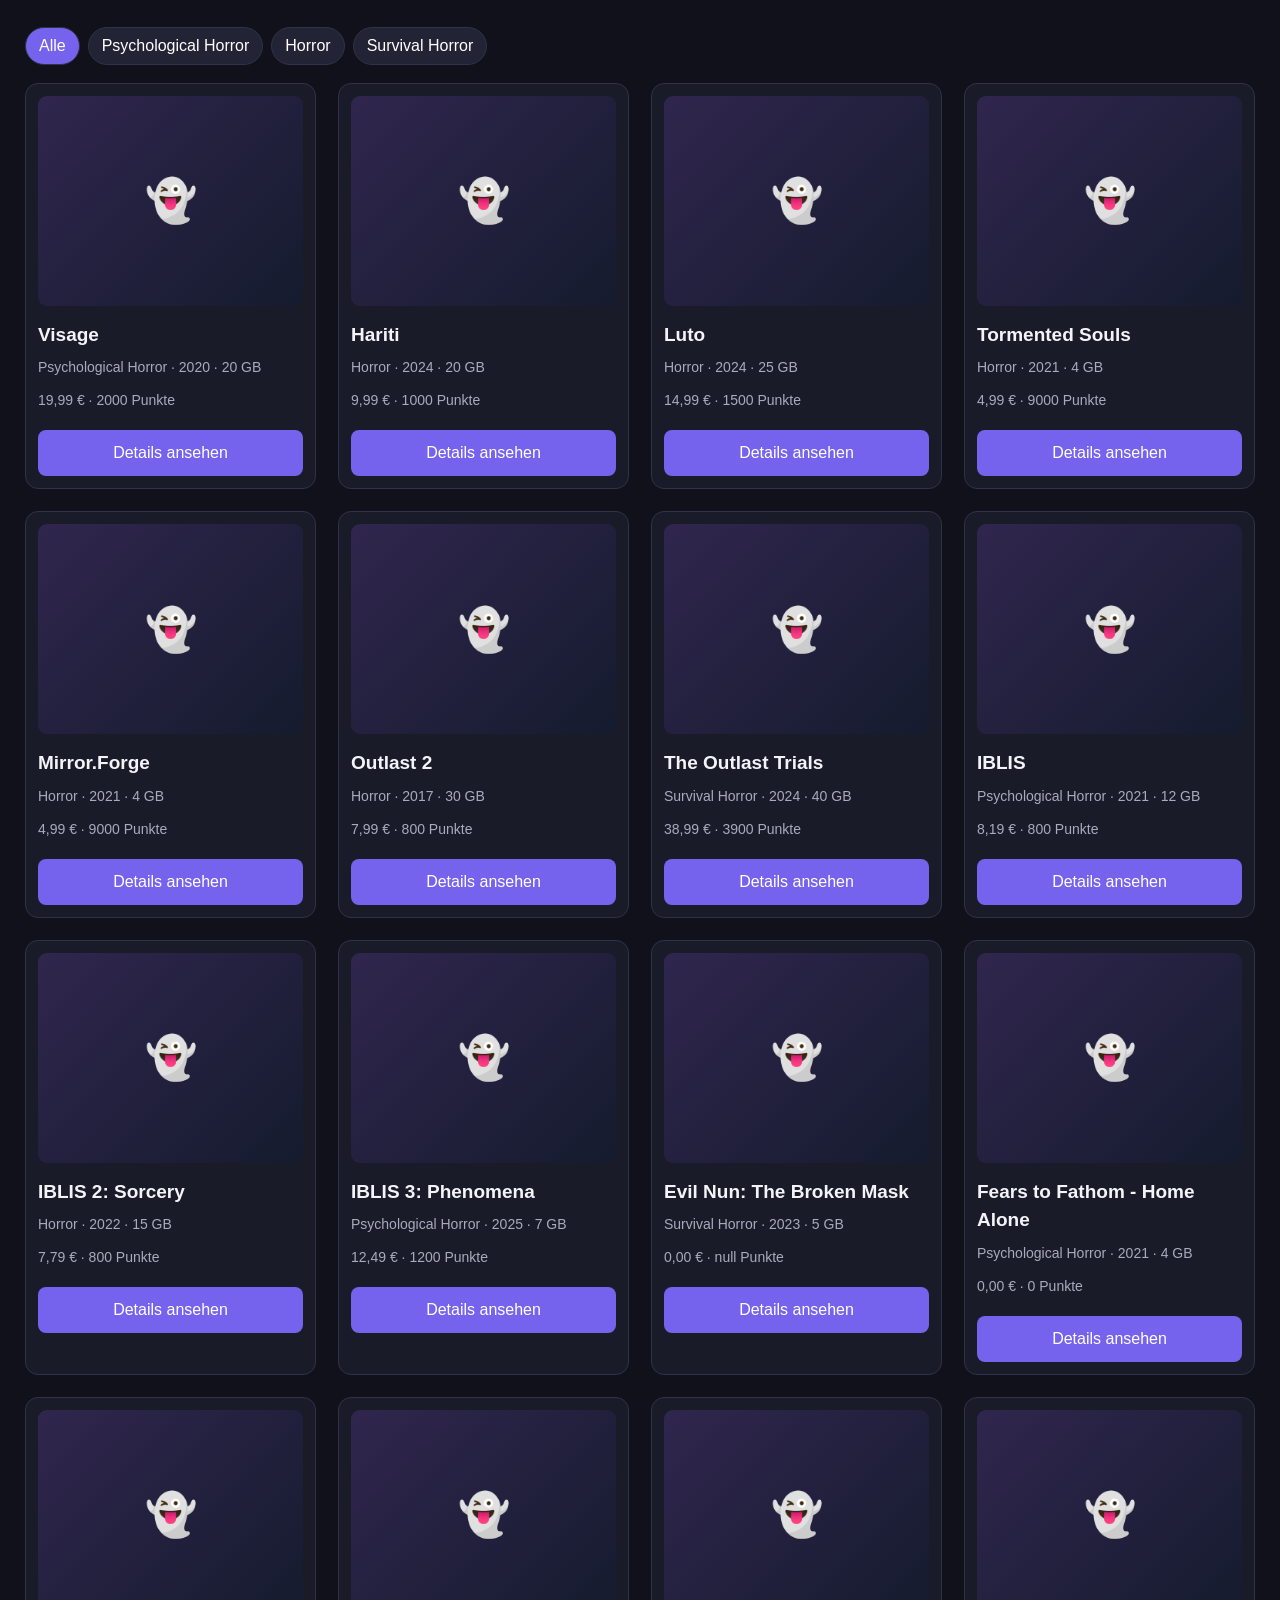
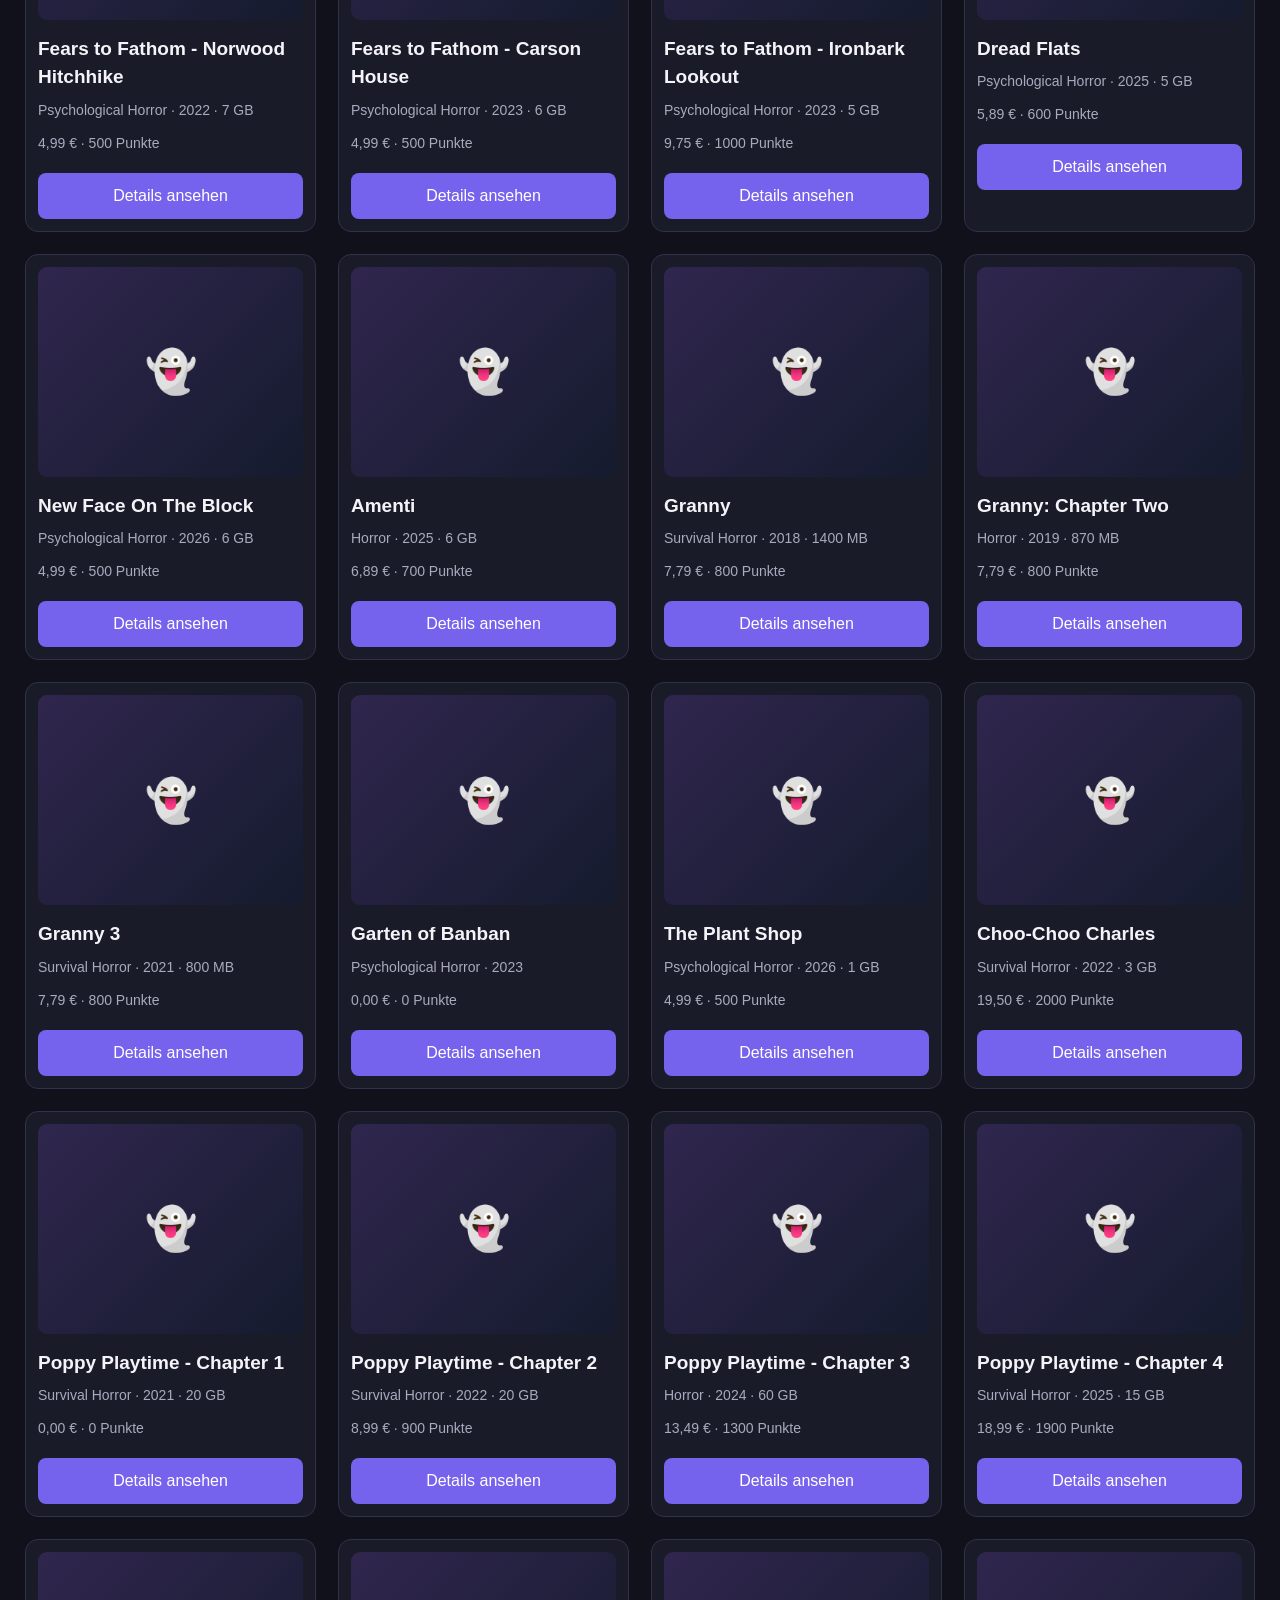
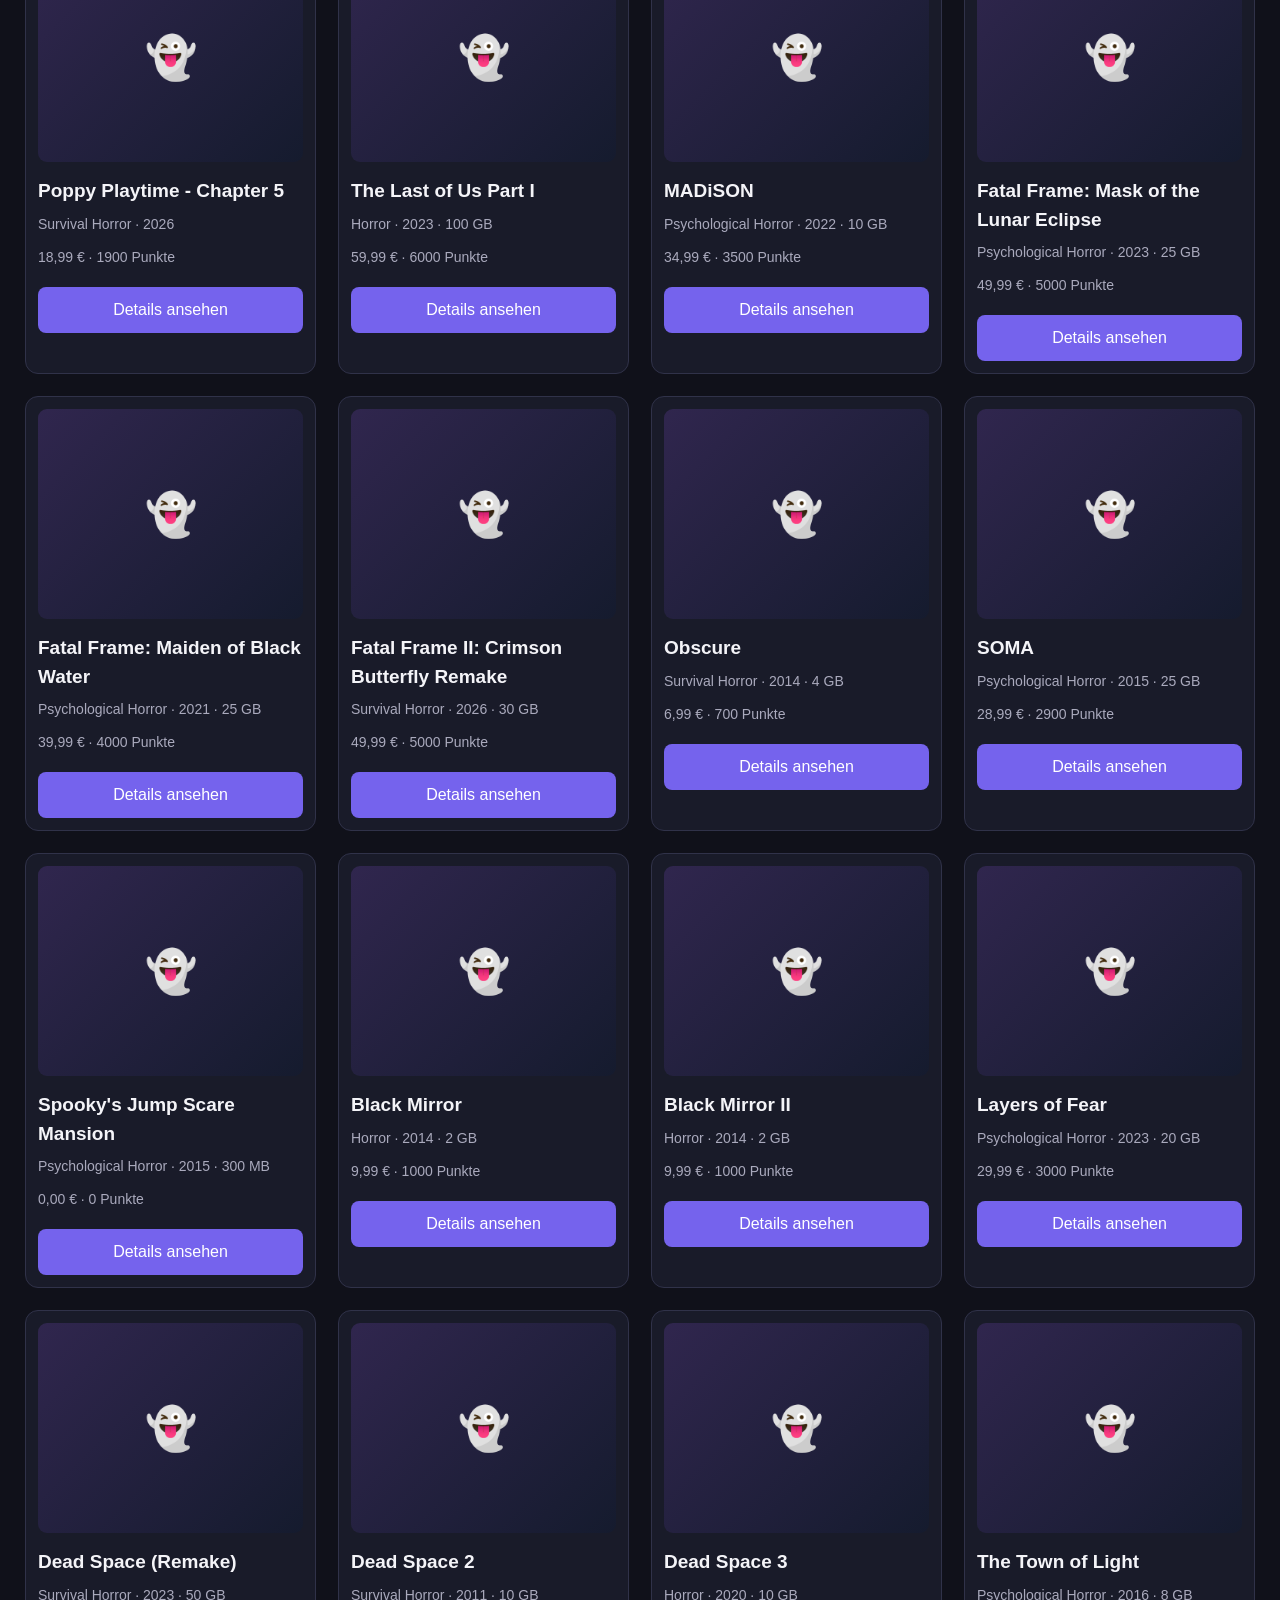
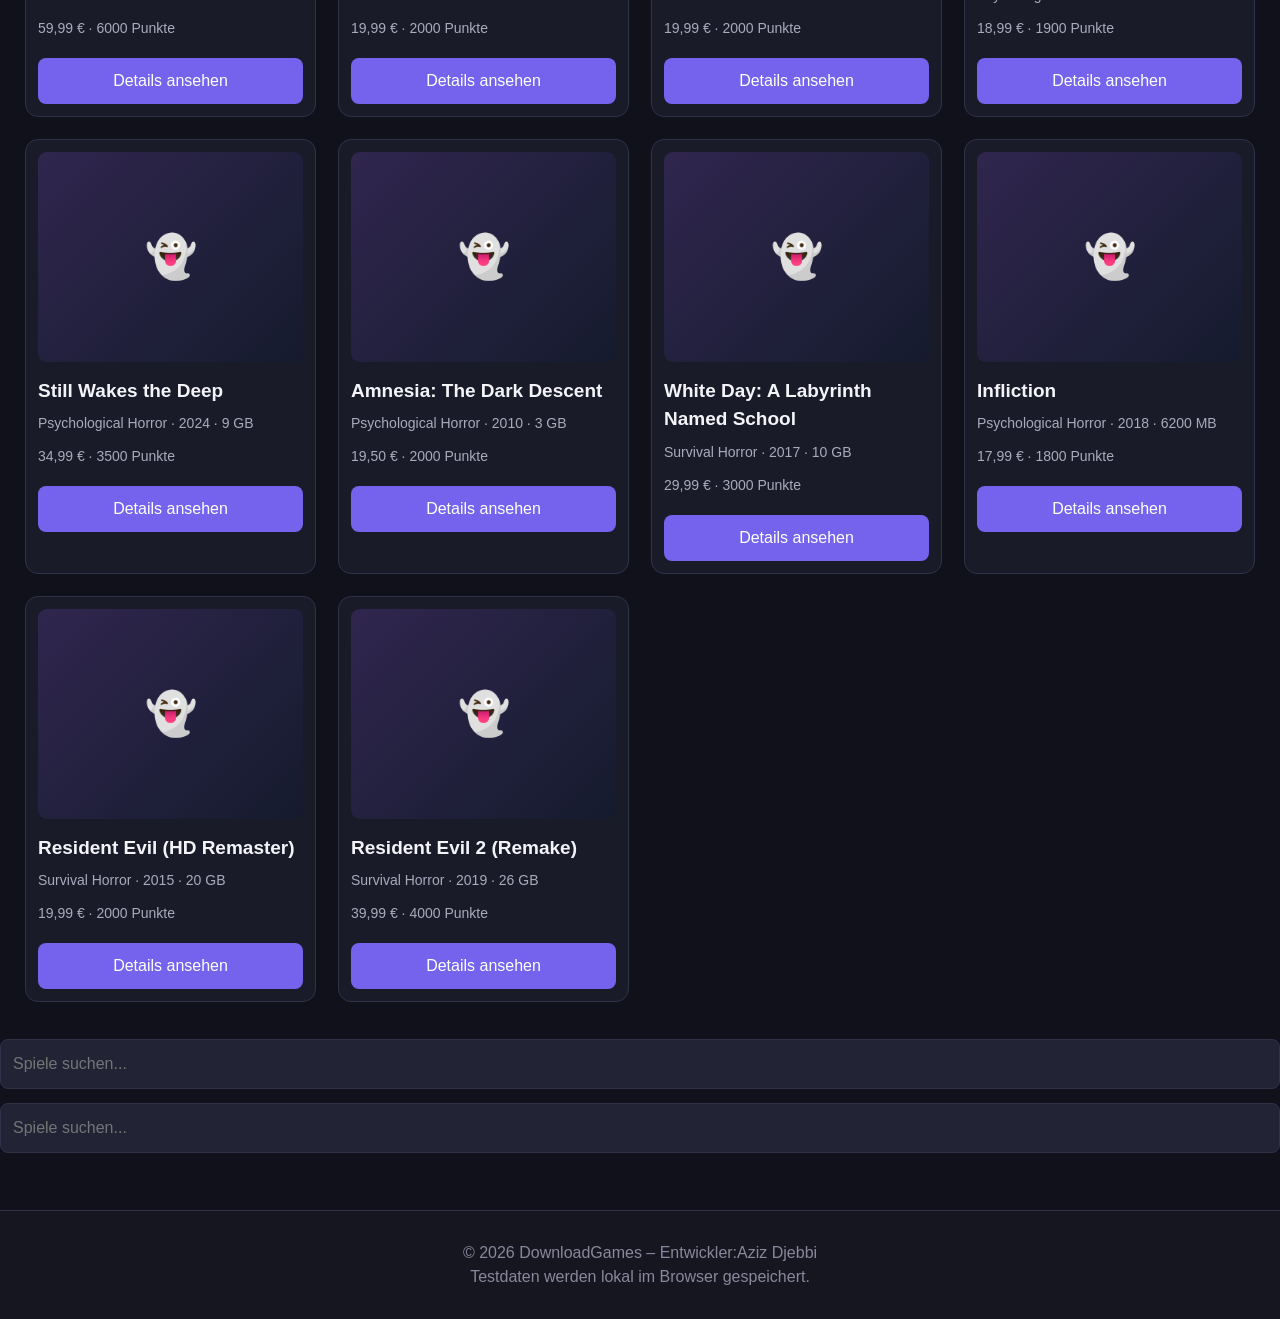
==== commit c1615724: "Add files via upload" ====
--- a/index.html
+++ b/index.html
@@ -129,6 +129,7 @@
     <div id="adminGameList"></div>
   </div>
 </div>
+<input id="searchInput" type="search" placeholder="Spiele suchen...">
 <input
     type="search"
     id="searchInput"
@@ -138,11 +139,13 @@
   <p>© 2026 DownloadGames – Entwickler:Aziz Djebbi</p>
   <p>Testdaten werden lokal im Browser gespeichert.</p>
 </footer>
-    <script src="games.js" defer></script>
-    <script src="downloads.js" defer></script>
-    <script src="script.js" defer></script>
-    <script src="chat.js" defer></script>
-    <script src="ai-memory.js"></script>
+<script src="games.js" defer></script>
+<script src="downloads.js" defer></script>
+<script src="script.js" defer></script>
+<script src="ai-memory.js" defer></script>
+<script src="chat.js" defer></script>
+<script src="passwort-reset.js" defer></script>
+<script src="chat-brain.js"></script>
 <script src="chat.js"></script>
 </body>
 </html>
